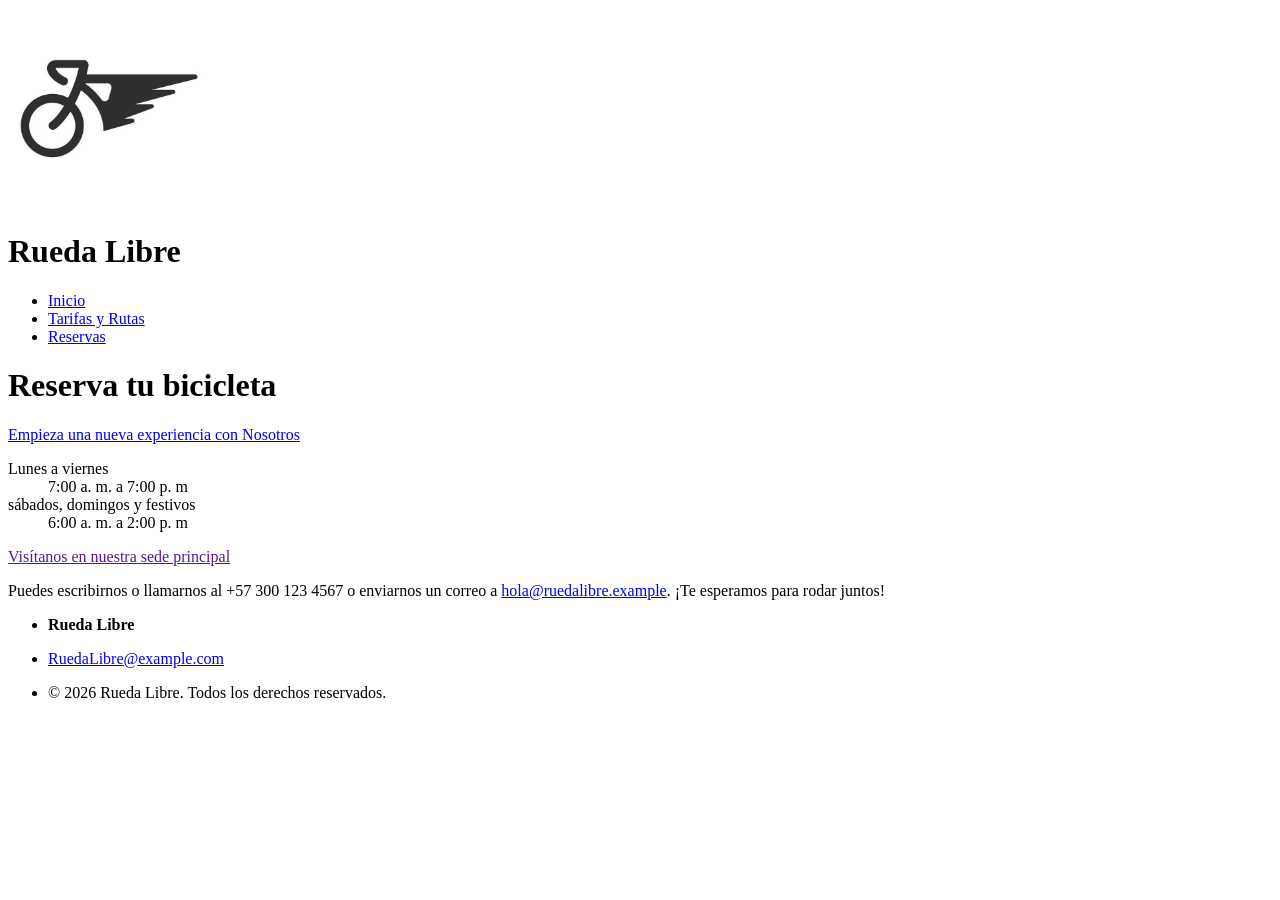
==== paginas/reservas.html @ 0ac03803 "Se reestrutura el HTML con etiquetas semanticas manteniedo el contenido inicial y dandole un mayor s" ====
<!DOCTYPE html>
<html lang="es">
<head>
    <meta charset="UTF-8">
    <meta name="viewport" content="width=device-width, initial-scale=1.0">
    <title>Rueda Libre | Reservas</title>
</head>
<body>

    <header>

        <img src="../img/Logo.jpg" alt="Logo Rueda Libre" width="200">
        <h1>Rueda Libre</h1>

        <nav>
            <ul>

                <li><a href="../index.html">Inicio</a></li>
                <li><a href="tarifas.html">Tarifas y Rutas</a></li>
                <li><a href="reservas.html">Reservas</a></li>

            </ul>
        </nav>

    </header>

    


    <main>

        <h1>Reserva tu bicicleta</h1>


        <a href="mailto:hola@ruedalibre.example">Empieza una nueva experiencia con Nosotros</a>

        <dl>

            <dt>Lunes a viernes</dt>
            <dd>7:00 a. m. a 7:00 p. m</dd>

            <dt>sábados, domingos y festivos</dt>
            <dd>6:00 a. m. a 2:00 p. m</dd>


        </dl>

    </main>




   <footer>

        <a href="" target="_blank">Visítanos en nuestra sede principal</a>

        <p>Puedes escribirnos o llamarnos al +57 300 123 4567 o enviarnos un correo a <a href="mailto:hola@ruedalibre.example">hola@ruedalibre.example</a>. ¡Te esperamos para rodar juntos!</p>

        <ul>
            <li><p><strong>Rueda Libre</strong></p></li>
            <li><a href="mailto:hola@ruedalibre.example">RuedaLibre@example.com</a></li>
            <li><p>&copy; 2026 Rueda Libre. Todos los derechos reservados.</p></li>

        </ul>

    </footer>


    
</body>
</html>
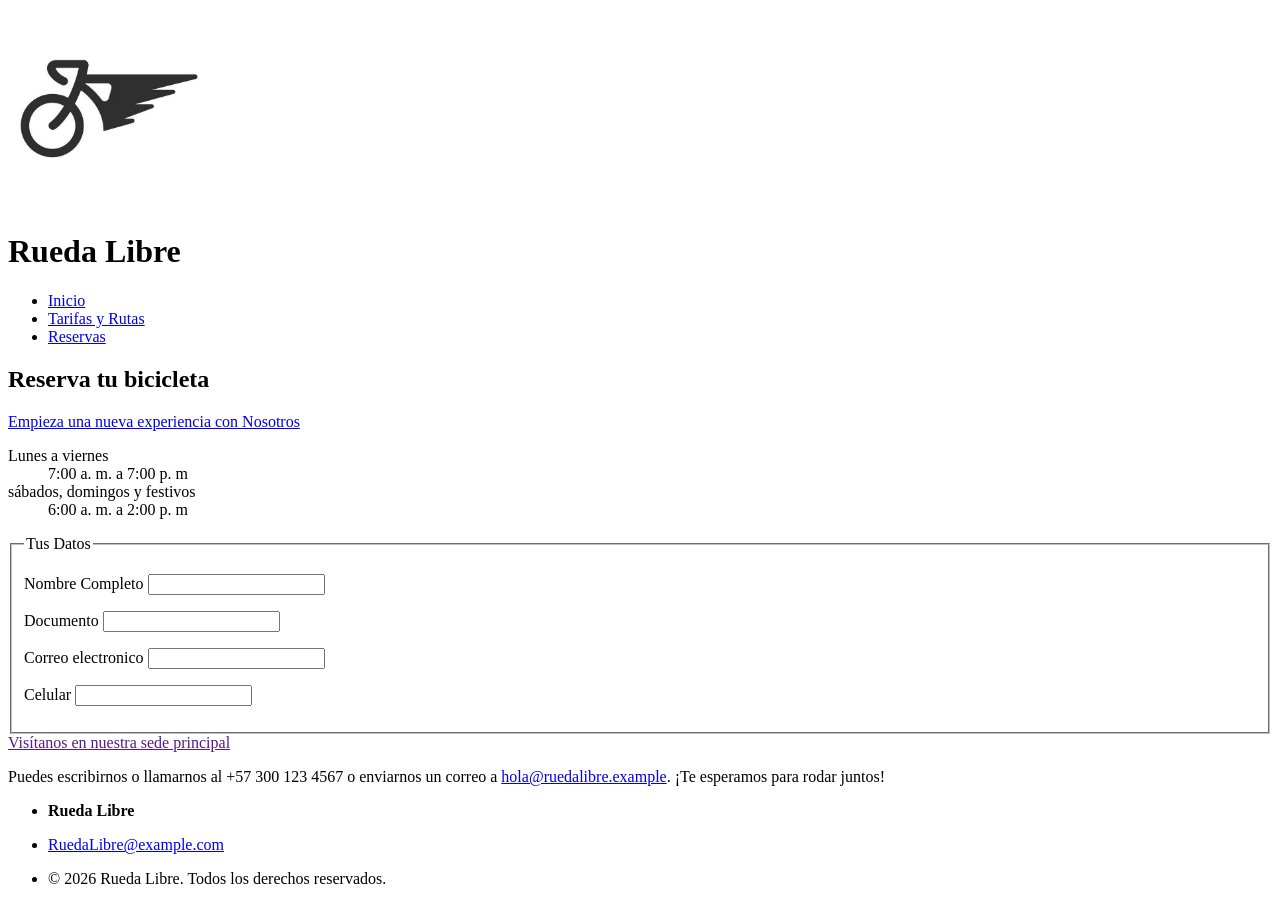
==== commit 62ceba9f: "se realiza minireto 3 dia 2 de manera parcial por falta de tiempo" ====
--- a/paginas/reservas.html
+++ b/paginas/reservas.html
@@ -24,30 +24,61 @@
 
     </header>
 
-    
-
 
     <main>
 
-        <h1>Reserva tu bicicleta</h1>
+        <section>
+            <h1>Reserva tu bicicleta</h1>
 
 
-        <a href="mailto:hola@ruedalibre.example">Empieza una nueva experiencia con Nosotros</a>
+            <a href="mailto:hola@ruedalibre.example">Empieza una nueva experiencia con Nosotros</a>
 
-        <dl>
+            <dl>
 
-            <dt>Lunes a viernes</dt>
-            <dd>7:00 a. m. a 7:00 p. m</dd>
+                <dt>Lunes a viernes</dt>
+                <dd>7:00 a. m. a 7:00 p. m</dd>
 
-            <dt>sábados, domingos y festivos</dt>
-            <dd>6:00 a. m. a 2:00 p. m</dd>
+                <dt>sábados, domingos y festivos</dt>
+                <dd>6:00 a. m. a 2:00 p. m</dd>
 
 
-        </dl>
+            </dl>
+        </section>
+
+        <section>
+
+           <form action="#" method="post">
+
+                <fieldset>
+                    <legend>Tus Datos</legend>
+
+                    <p>
+                        <label for="Nombre">Nombre Completo</label>
+                        <input type="text" id="Nombre" name="Nombre" required minlength="3" >
+                    </p>
+
+                    <p>
+                        <label for="Documento">Documento</label>
+                        <input type="text" id="Documento" name="Documento" pattern="[0-9]{6,10}" required>
+                    </p>
+
+                    <p>
+                        <label for="Correo">Correo electronico</label>
+                        <input type="email" id="Correo" name="Correo" required>
+                    </p>
+
+                    <p>
+                        <label for="Celular">Celular</label>
+                        <input type="tel" id="Celular" name="Celular" required>
+                    </p>
+                </fieldset>
+
+           </form>
+
+        </section>
+        
 
     </main>
-
-
 
 
    <footer>
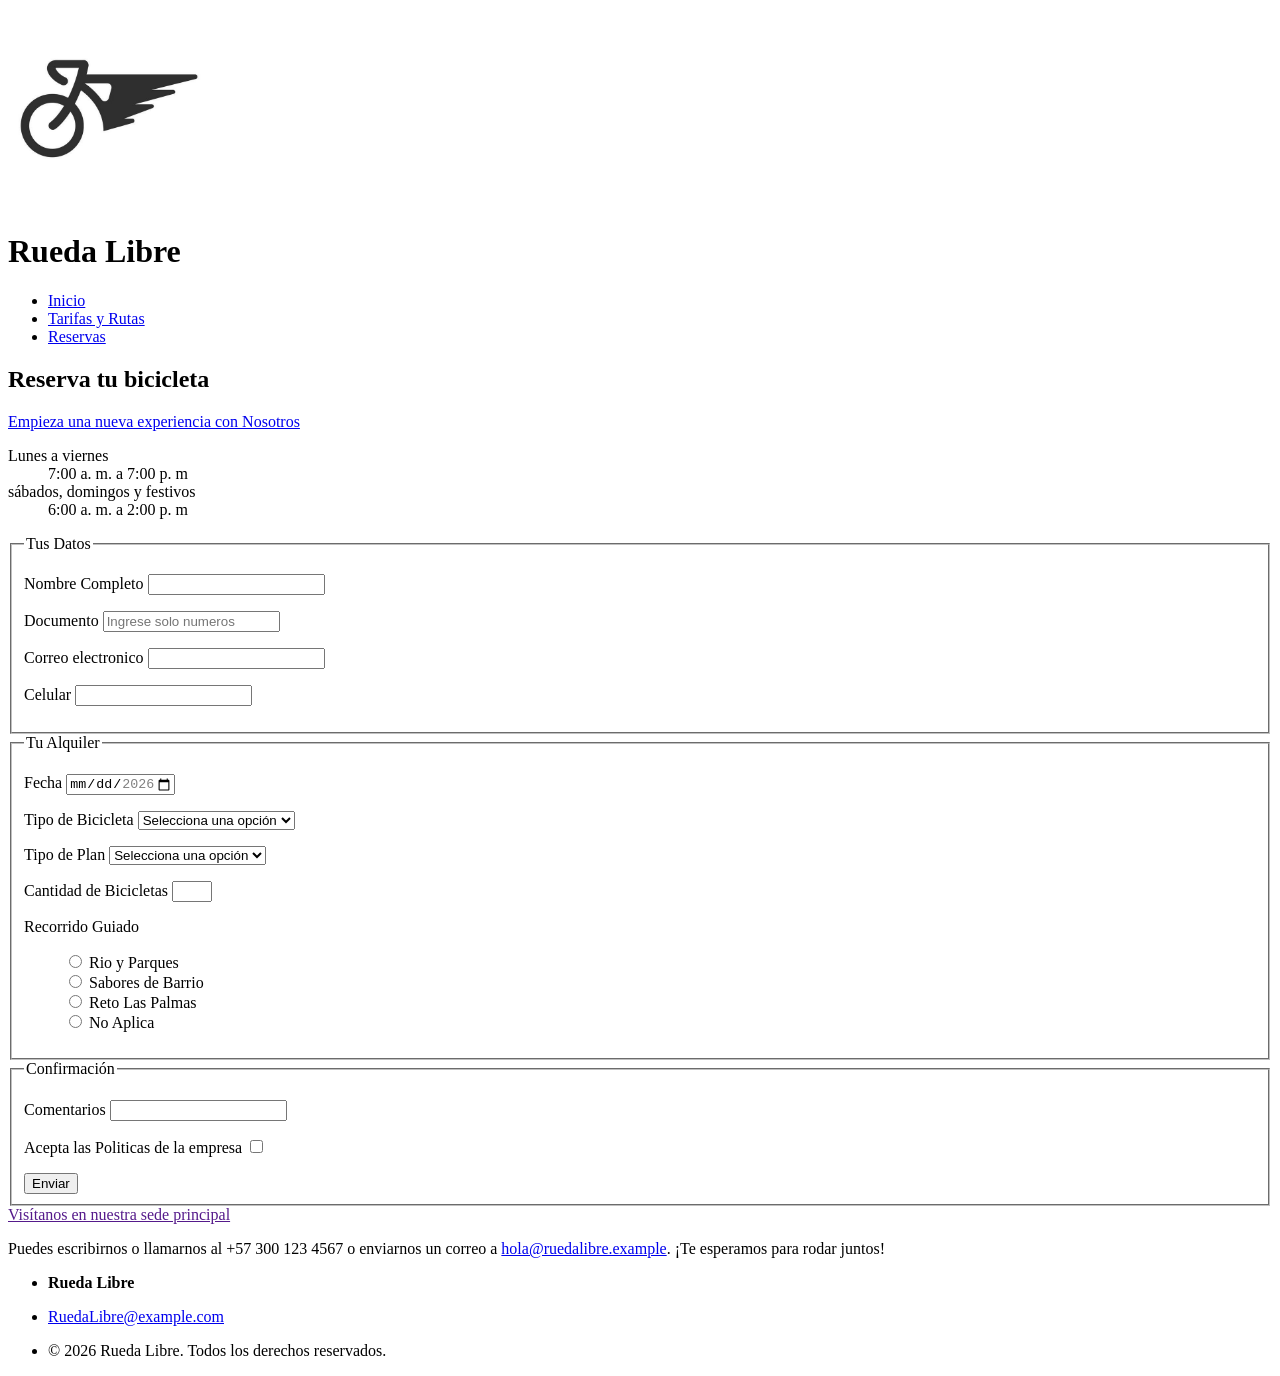
==== commit 5d9e73da: "v0.2                Se realiza Dia 2, miniretos 5,6,7,8, se completa reservas.html y se escribe toda" ====
--- a/paginas/reservas.html
+++ b/paginas/reservas.html
@@ -54,12 +54,12 @@
 
                     <p>
                         <label for="Nombre">Nombre Completo</label>
-                        <input type="text" id="Nombre" name="Nombre" required minlength="3" >
+                        <input type="text" id="Nombre" name="Nombre" required minlength="3" title="El nombre debe contener minimo 3 caracteres">
                     </p>
 
                     <p>
                         <label for="Documento">Documento</label>
-                        <input type="text" id="Documento" name="Documento" pattern="[0-9]{6,10}" required>
+                        <input type="text" id="Documento" name="Documento" inputmode="numeric" pattern="[0-9]{6,10}" placeholder="Ingrese solo numeros" title="El documento debe ser numerico y debe tener minimo 6 digitos y maximo 10 digitos" required>
                     </p>
 
                     <p>
@@ -69,10 +69,73 @@
 
                     <p>
                         <label for="Celular">Celular</label>
-                        <input type="tel" id="Celular" name="Celular" required>
+                        <input type="tel" id="Celular" name="Celular" title="El celular debe tener 10 dígitos y empezar por 3 (Ej: 3001234567)" inputmode="numeric" pattern="^3[0-9]{9}$" required>
                     </p>
                 </fieldset>
 
+                <fieldset>
+                    <legend>Tu Alquiler</legend>
+
+                    <p>
+                        <label for="FAlquiler">Fecha</label>
+                        <input type="date" id="FAlquiler" name="FAlquiler" min="2026-11-01" max="2026-12-31" title="El campo está incompleto o contiene una fecha no válida" required>
+                    </p>
+                    <p>
+                        <label for="TypeCicle">Tipo de Bicicleta</label>
+                        <select name="TypeCicle" id="TypeCicle" required title="Selecciona una opción">
+                            <option value="">Selecciona una opción</option>
+                            <option value="Urbana">Urbana</option>
+                            <option value="Montana">Montaña</option>
+                            <option value="Electrica">Electrica</option>
+                        </select>
+                    </p>
+                    <p>
+                        <label for="TypeCicle">Tipo de Plan</label>
+                        <select name="TypeCicle" id="TypeCicle" required>
+                            <option value="">Selecciona una opción</option>
+                            <option value="OneHour">1 Hora</option>
+                            <option value="HalfDay">Medio Dia</option>
+                            <option value="AllDay">Dia Completo</option>
+                        </select>
+                    </p>
+
+                    <p>
+                        <label for="CantidadB">Cantidad de Bicicletas</label>
+                        <input type="number" id="CantidadB" name="CantidadB" inputmode="numeric" min="1" max="6"  required >
+                    </p>
+
+                    <p>Recorrido Guiado</p>
+                    <ul style="list-style: none;">
+                        <li><label>
+                            <input type="radio" name="GuideRecor" value="RioParques" required> Rio y Parques
+                        </label></li>
+                        <li><label>
+                            <input type="radio" name="GuideRecor" value="SaboresBarrio"> Sabores de Barrio
+                        </label></li>
+                        <li><label>
+                            <input type="radio" name="GuideRecor" value="RetoPalmas"> Reto Las Palmas
+                        </label></li>
+                        <li><label>
+                            <input type="radio" name="GuideRecor" value="NoAplica"> No Aplica
+                        </label></li>
+                    </ul>
+                </fieldset>
+
+                <fieldset>
+                    <legend>Confirmación</legend>
+
+                    <p>
+                        <label for="Coment">Comentarios</label>
+                        <input type="text" id="Coment" name="Coment" maxlength="300">
+                    </p>
+                    <p>
+                        <label for="Politicas">Acepta las Politicas de la empresa</label>
+                        <input type="checkbox" id="Politicas" name="Politicas" value="si" title="Recuerda aceptarlas" required> 
+                    </p>
+
+                    <button type="submit">Enviar</button>
+                </fieldset>
+                
            </form>
 
         </section>
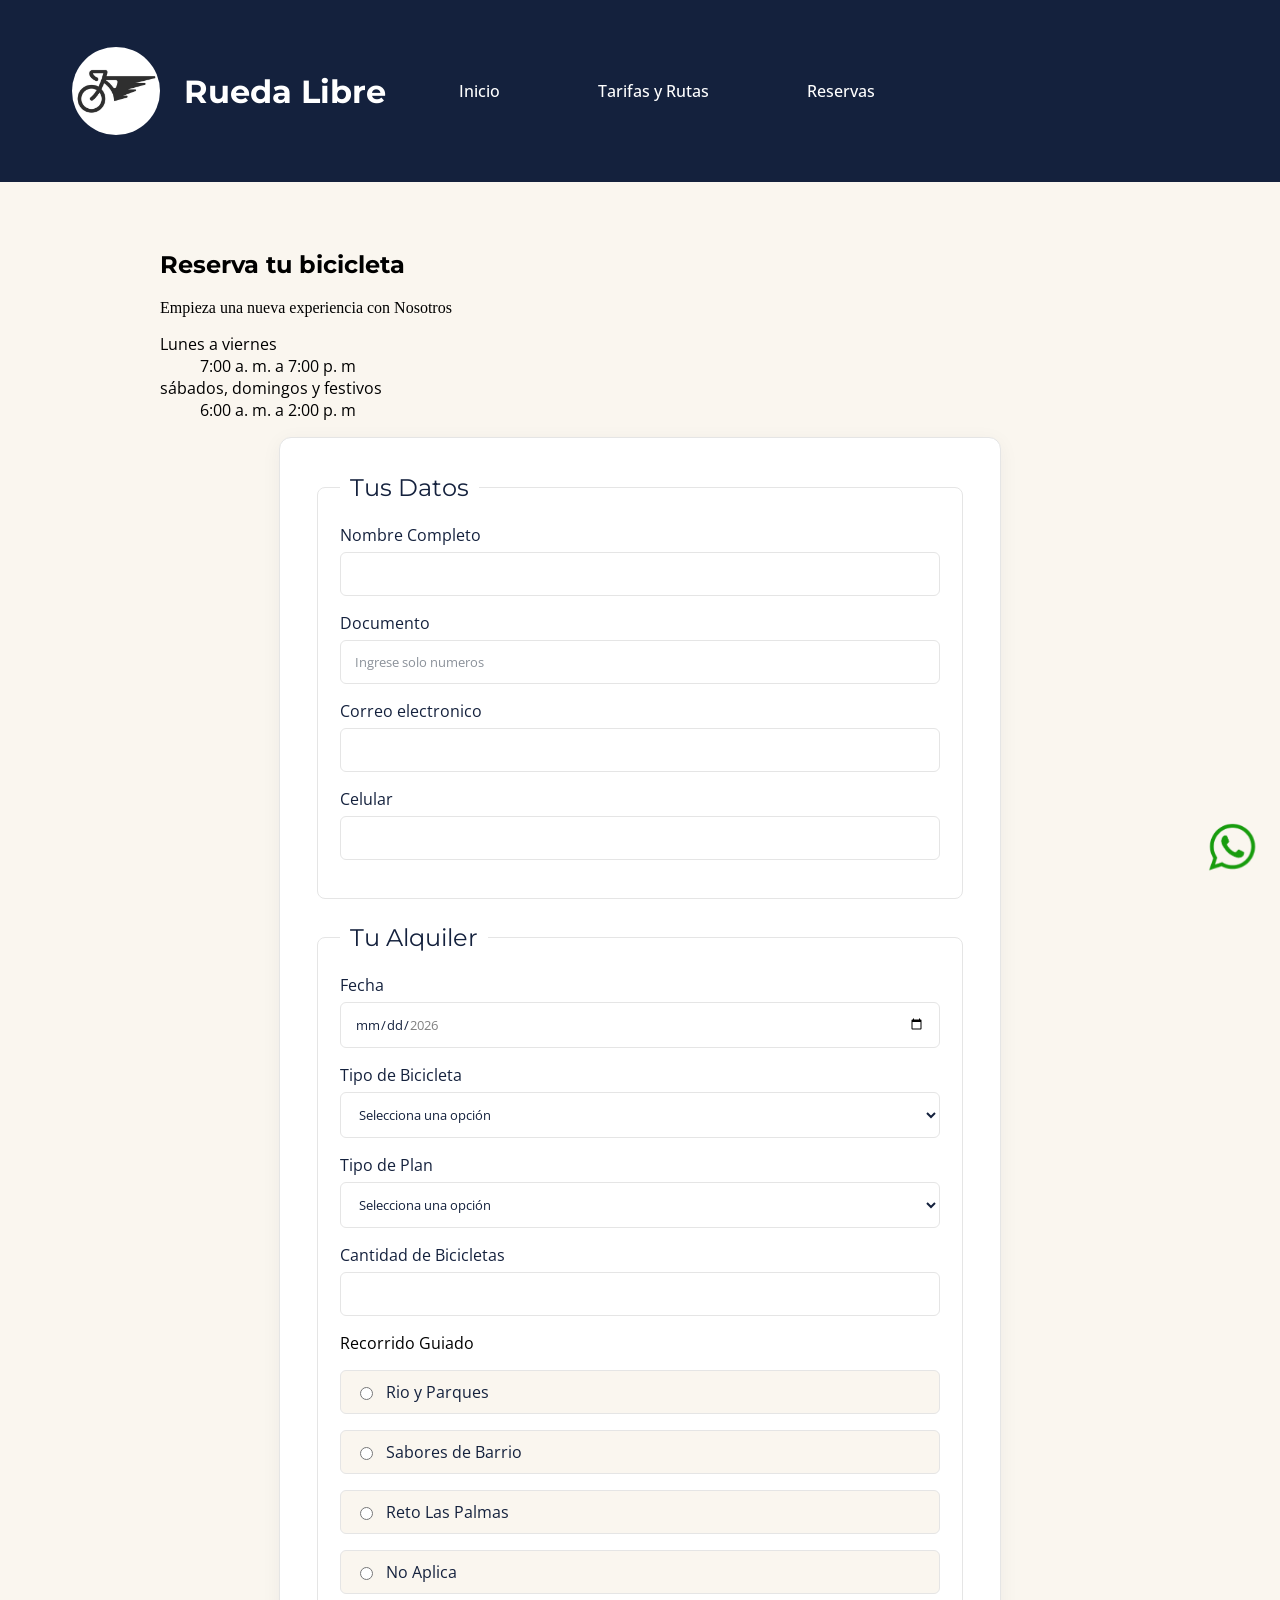
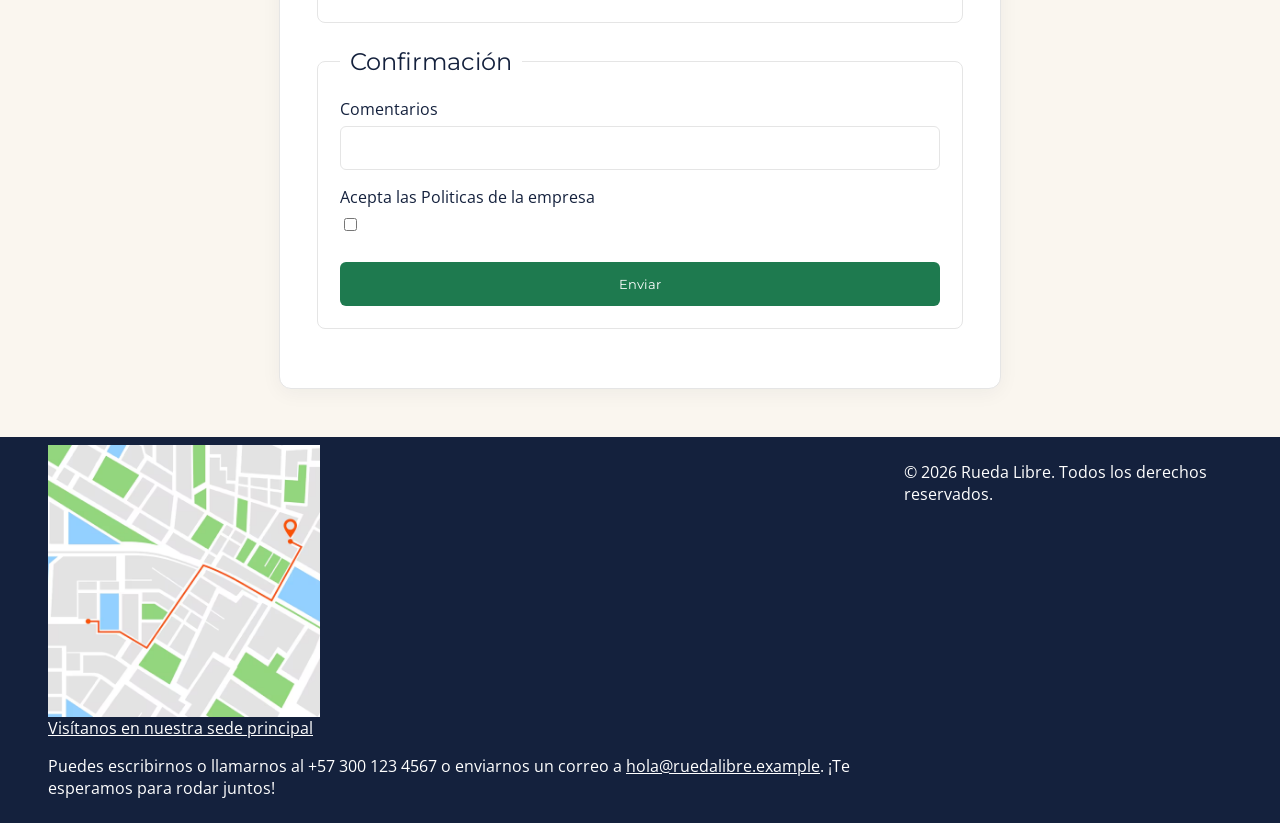
==== commit 349e332d: "Se avanza en el Dia 3 Semana 1 con los miniretos, se hace guardado caso no se finalice el proceso" ====
--- a/paginas/reservas.html
+++ b/paginas/reservas.html
@@ -3,6 +3,10 @@
 <head>
     <meta charset="UTF-8">
     <meta name="viewport" content="width=device-width, initial-scale=1.0">
+    <link rel="preconnect" href="https://fonts.googleapis.com">
+    <link rel="preconnect" href="https://fonts.gstatic.com" crossorigin>
+    <link href="https://fonts.googleapis.com/css2?family=Montserrat:wght@700&family=Open+Sans:wght@400;600&display=swap" rel="stylesheet">
+    <link rel="stylesheet" href="../css/styles.css">
     <title>Rueda Libre | Reservas</title>
 </head>
 <body>
@@ -31,7 +35,7 @@
             <h1>Reserva tu bicicleta</h1>
 
 
-            <a href="mailto:hola@ruedalibre.example">Empieza una nueva experiencia con Nosotros</a>
+            <a href="mailto:hola@ruedalibre.example" class="link-gen">Empieza una nueva experiencia con Nosotros</a>
 
             <dl>
 
@@ -105,7 +109,7 @@
                     </p>
 
                     <p>Recorrido Guiado</p>
-                    <ul style="list-style: none;">
+                    <ul class="No-list">
                         <li><label>
                             <input type="radio" name="GuideRecor" value="RioParques" required> Rio y Parques
                         </label></li>
@@ -146,16 +150,19 @@
 
    <footer>
 
-        <a href="" target="_blank">Visítanos en nuestra sede principal</a>
+        <section>
 
-        <p>Puedes escribirnos o llamarnos al +57 300 123 4567 o enviarnos un correo a <a href="mailto:hola@ruedalibre.example">hola@ruedalibre.example</a>. ¡Te esperamos para rodar juntos!</p>
+            <img class="img-footer" src="../img/Generico-Ruta.png" alt="">
 
-        <ul>
-            <li><p><strong>Rueda Libre</strong></p></li>
-            <li><a href="mailto:hola@ruedalibre.example">RuedaLibre@example.com</a></li>
-            <li><p>&copy; 2026 Rueda Libre. Todos los derechos reservados.</p></li>
+            <a href="" target="_blank">Visítanos en nuestra sede principal</a>
 
-        </ul>
+            <p>Puedes escribirnos o llamarnos al +57 300 123 4567 o enviarnos un correo a <a href="mailto:hola@ruedalibre.example">hola@ruedalibre.example</a>. ¡Te esperamos para rodar juntos!</p>
+
+        </section>
+
+        <p>&copy; 2026 Rueda Libre. Todos los derechos reservados.</p>
+
+        <a href="https://wa.me/573000000000" alt="" id="wpp"><img src="../img/wpp.png" alt=""></a>
 
     </footer>
 
--- a/css/styles.css
+++ b/css/styles.css
@@ -0,0 +1,379 @@
+:root{
+
+    --Btn-Link:#1E7A4F;
+    --Dest-SecB:#F39A2B;
+    --Title-Header:#14213D;
+    --Background:#FAF6EF;
+    --Sec-Text:#5B6470;
+    --Blancuzco:#FFFFFF;
+    --Division:#E5E5E5;
+    --Font-Title: "Montserrat",Arial,sans-serif;
+    --Font-Text: "Open Sans",Arial, sans-serif;
+    --Text-sm: 0.5rem;
+    --Text-md: 1.5rem;
+    --Text-lg: 3rem;
+    --Logo-Mont:5.5rem;
+    --img-final:17rem;
+    
+
+}
+
+/* Secciones semanticas*/
+
+
+
+body{
+
+    background-color: var(--Background);
+    margin: 0;
+
+}
+
+
+header,footer{
+
+    display: flex; 
+    background-color: var(--Title-Header);
+    font-family: var(--Font-Text);
+    color: var(--Blancuzco);
+    padding: var(--Text-sm) var(--Text-lg);
+    list-style: none;
+    
+}
+
+footer a{
+    color: var(--Blancuzco);
+}
+
+
+header{
+    display: flex;             /* Convierte los elementos hijos en una línea horizontal */
+    align-items: center;       /* Centra los elementos verticalmente */
+
+}
+
+nav ul {
+    display: flex;
+    gap: var(--Text-lg);
+    list-style: none;  
+    margin: var(--Text-lg);
+    padding: 0;
+}
+
+nav ul li a {
+    display: block; /* Hace que el enlace se comporte como un bloque y llene el li */
+    padding: var(--Text-md) 25px; /* ¡Ajusta esto! Más padding vertical y horizontal = más área iluminada */
+    color: var(--Blancuzco);
+    text-decoration: none;
+    font-weight: 500;
+    border-radius: var(--Text-sm); /* Opcional: bordes redondeados suaves */
+    transition: background-color 0.3s ease, color 0.3s ease; /* Transición suave */
+}
+
+main {
+
+    padding: var(--Text-lg);
+    max-width: 60rem;
+    margin: 0 auto;
+
+}
+
+table {
+
+    width: 100%;                  /* Ocupa todo el ancho disponible */
+    border-collapse: collapse;
+    text-align: left;
+    font-family: var(--Font-Text);
+
+}
+
+caption {
+
+    font-family: var(--Font-Title);
+    margin: var(--Text-lg);
+
+}
+
+th, td {
+    padding: 1rem var(--Text-lg); /* Espaciado interno cómodo (arriba/abajo y lados) */
+    border-bottom: 1px solid var(--Division); /* Una línea divisoria sutil entre filas */
+}
+
+th {
+    background-color: var(--Title-Header);    /* Tu fondo azul oscuro */
+    color: var(--Blancuzco);               /* Texto blanco para buen contraste */
+    font-family: var(--Font-Title); /* Tu fuente de títulos */
+    font-weight: 700px;
+}
+
+aside{
+
+    display: block;
+    margin: var(--Logo-Mont);
+
+}
+
+
+
+
+
+
+/*Especificos*/
+
+header img {
+
+    width: var(--Logo-Mont);       /* Ocupa todo el ancho de su contenedor */
+    height: var(--Logo-Mont);      /* Ocupa todo el alto de su contenedor */
+    object-fit: cover; /* Evita que la imagen se deforme */
+    border-radius: 50%;
+    margin: var(--Text-md);
+}
+
+section img { 
+
+    width: 100%;
+    height: 400px;
+    object-fit: cover; /* ¡Esta es la clave! Hace que la imagen cubra todo el contenedor recortándose proporcionalmente si es necesario */
+    display: block;
+    
+}
+
+h1,h2,h3,legend{
+
+    font-family: var(--Font-Title);
+    
+
+}
+
+p,ul,ol,dl{
+
+    font-family: var(--Font-Text);
+}
+
+article ol{
+    
+    display: flex;
+    flex-direction: column;
+    gap: var(--Text-sm);
+    padding-left: var(--Text-md);
+
+}
+article ul{
+    
+    display: flex;
+    flex-direction: column;
+    gap: var(--Text-sm);
+    padding-left: var(--Text-md);
+
+}
+
+
+
+
+
+
+
+/*Clases - ID*/
+
+
+
+.No-list {
+    
+    list-style: none;
+}
+
+.img-footer{
+
+    width: var(--img-final);
+    height: var(--img-final);
+
+}
+
+.Reservation{
+    text-decoration: none;
+    color: var(--Blancuzco);
+    background-color: var(--Btn-Link);
+    border-radius: var(--Text-sm);
+    padding: var(--Text-sm) var(--Text-md);
+    
+    font-family: var(--Font-Text);
+
+
+}
+
+.menu{
+
+    color: var(--Background);
+}
+
+.link-gen{
+
+    color: #000000;
+    text-decoration: none;
+
+}
+
+#wpp{
+
+    position: fixed;
+    right: var(--Text-md);
+    bottom: var(--Text-md);
+    z-index: 9999;
+
+}
+
+#wpp img{
+
+    width: var(--Text-lg);
+
+}
+
+
+/*Hover focus*/
+
+nav ul li a:hover{
+    color: var(--Title-Header);
+    background-color: #F39A2B;
+
+}
+
+tbody tr:hover {
+    background-color: var(--Division);    /* Un gris muy claro al pasar el cursor */
+}
+
+
+.Reservation:hover{
+    
+    color: #14213D;
+    background-color: #F39A2B;
+
+}
+
+footer section a:hover{
+
+    color: #14213D;
+    background-color: #F39A2B;
+    
+}
+
+
+.link-gen:hover{
+
+    color: var(--Sec-Text);
+
+}
+
+
+
+form {
+    max-width: 650px;
+    margin: 0 auto;
+    background: var(--Blancuzco);
+    padding: 35px;
+    border-radius: 12px;
+    border: 1px solid var(--Division);
+    box-shadow: 0 4px 20px rgba(20, 33, 61, 0.05);
+}
+
+
+fieldset {
+    border: 1px solid var(--Division);
+    border-radius: 8px;
+    padding: 22px;
+    margin-bottom: 24px;
+    background-color: var(--Blancuzco);
+}
+
+legend {
+    font-family: var(--Font-Title);
+    font-size: var(--Text-md);
+    color: var(--Title-Header);
+    padding: 0 10px;
+}
+
+fieldset p {
+    margin-bottom: 16px;
+    margin-top: 0;
+}
+
+label {
+    display: block;
+    margin-bottom: 6px;
+    font-family: var(--Font-Text);
+    color: var(--Title-Header);
+}
+
+input[type="text"],
+input[type="email"],
+input[type="tel"],
+input[type="date"],
+input[type="number"],
+select {
+    width: 100%;
+    padding: 12px 14px;
+    border: 1px solid var(--Division);
+    border-radius: 6px;
+    font-family: var(--Font-Text);
+    color: var(--Title-Header);
+    box-sizing: border-box; 
+    background-color: var(--Blancuzco);
+}
+
+
+input::placeholder {
+    color: var(--Sec-Text);
+    opacity: 0.7;
+}
+
+
+input:focus, select:focus {
+    outline: none;
+    border-color: var(--Btn-Link);
+    box-shadow: 0 0 0 3px rgba(30, 122, 79, 0.15);
+}
+
+
+ul.No-list {
+    padding: 0;
+    margin: 0;
+    display: flex;
+    flex-direction: column;
+    gap: 10px; /* Espaciado uniforme entre opciones */
+}
+
+ul.No-list li label {
+    display: flex;
+    align-items: center;
+    gap: 10px;
+    font-weight: normal;
+    color: var(--Title-Header);
+    cursor: pointer;
+    background-color: var(--Background);
+    padding: 10px 14px;
+    border-radius: 6px;
+    border: 1px solid var(--Division);
+
+}
+
+ul.No-list li label:hover {
+    border-color: var(--Btn-Link);
+}
+
+button[type="submit"] {
+    background-color: var(--Btn-Link);
+    color: var(--Blancuzco);
+    border: none;
+    padding: 14px 20px;
+    font-family: var(--Font-Title);
+    border-radius: 6px;
+    cursor: pointer;
+    width: 100%;
+    margin-top: 10px;
+}
+
+button[type="submit"]:hover {
+    background-color: var(--Dest-SecB);
+    color: var(--Title-Header);
+}
+
+
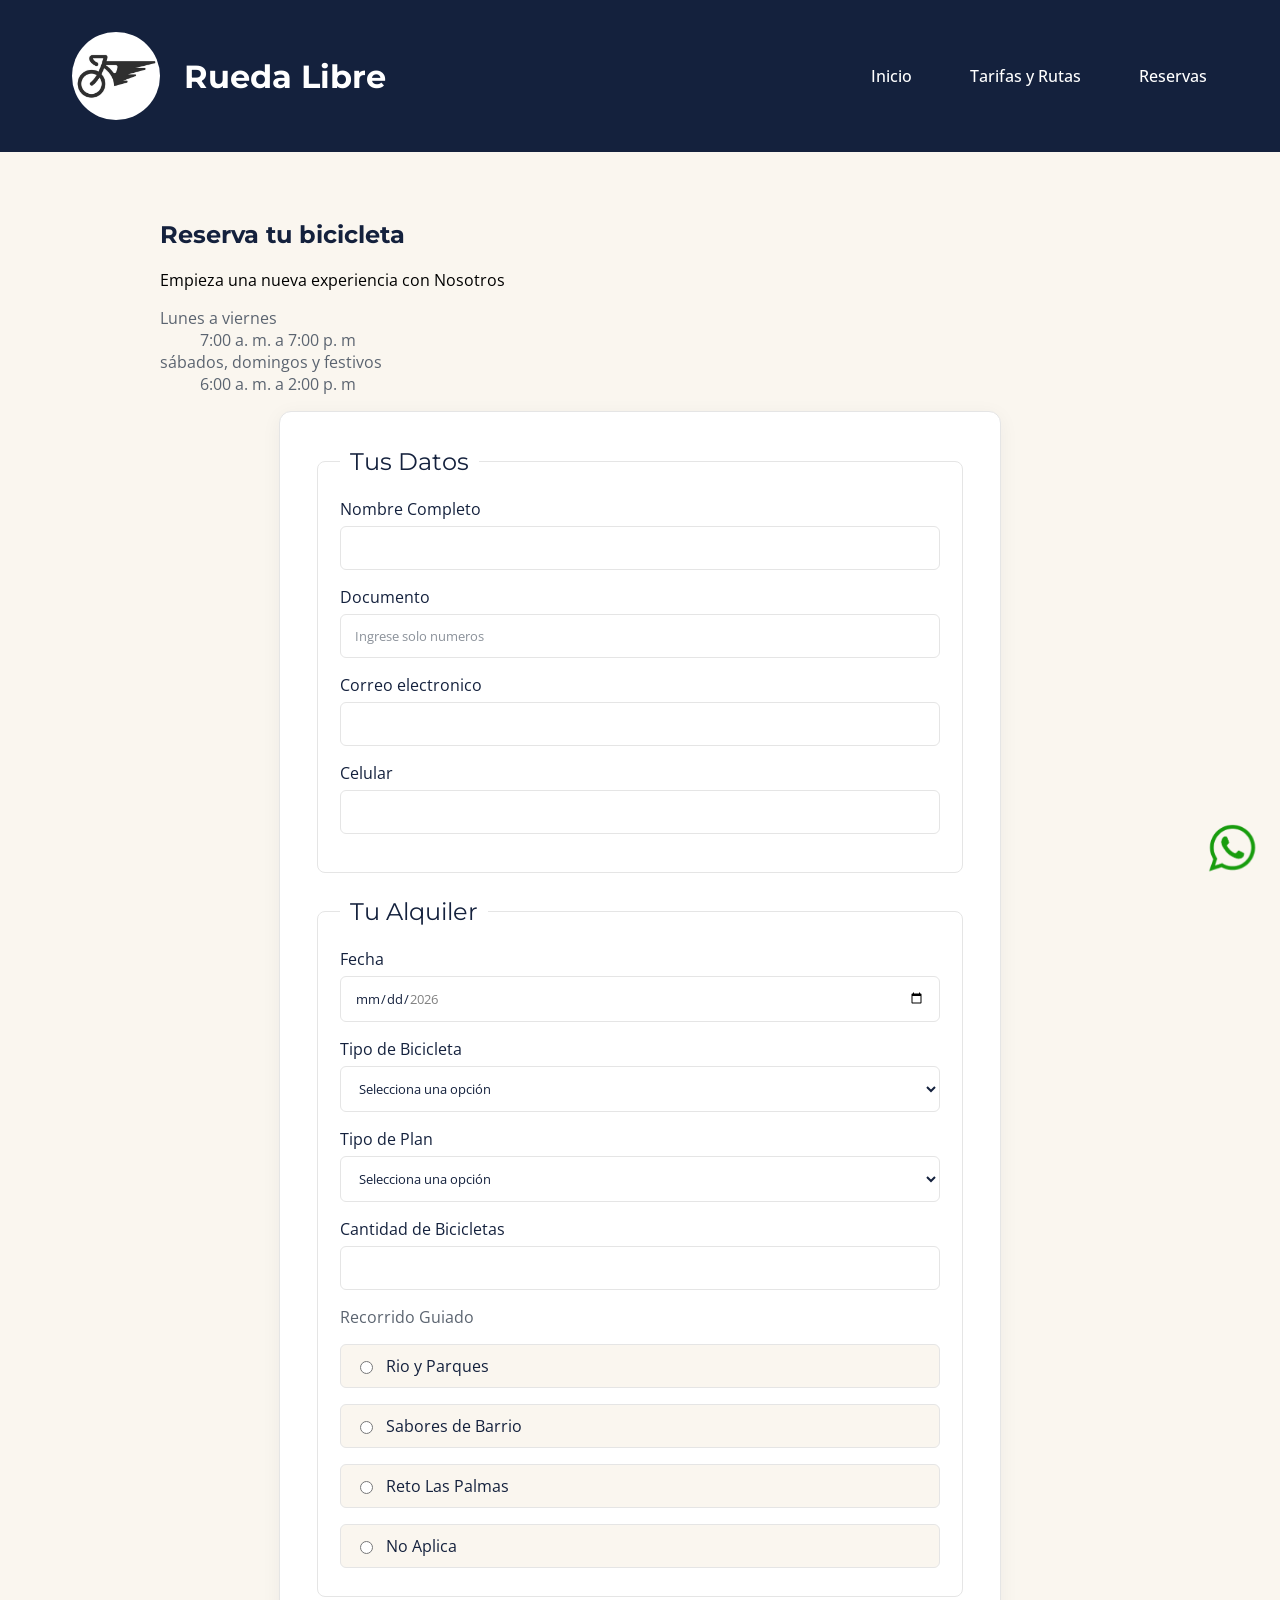
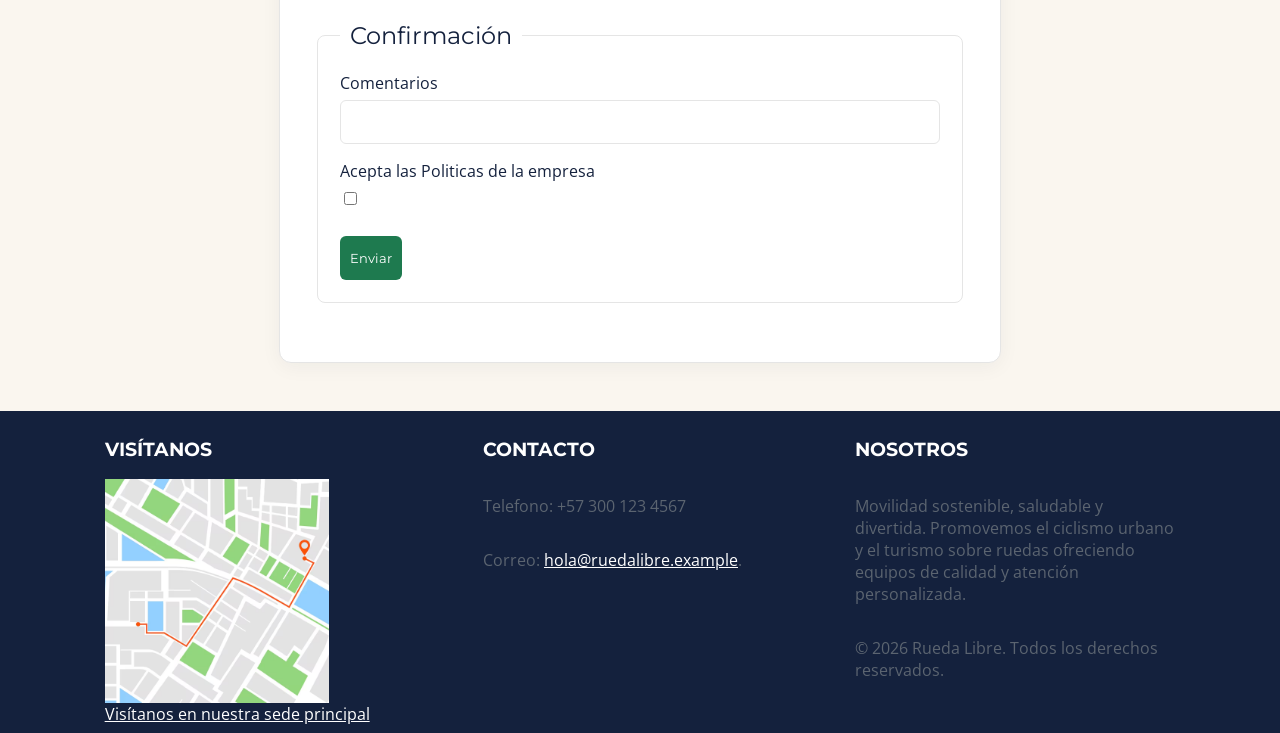
==== commit 5ef8f03b: "Se avanza el dia 1 semana 2" ====
--- a/paginas/reservas.html
+++ b/paginas/reservas.html
@@ -13,9 +13,11 @@
 
     <header>
 
-        <img src="../img/Logo.jpg" alt="Logo Rueda Libre" width="200">
-        <h1>Rueda Libre</h1>
+        <div>
+            <img src="../img/Logo.jpg" alt="Logo Rueda Libre" width="200">
+            <h1>Rueda Libre</h1>
 
+        </div>
         <nav>
             <ul>
 
@@ -35,7 +37,7 @@
             <h1>Reserva tu bicicleta</h1>
 
 
-            <a href="mailto:hola@ruedalibre.example" class="link-gen">Empieza una nueva experiencia con Nosotros</a>
+            <p><a href="mailto:hola@ruedalibre.example" class="link-gen">Empieza una nueva experiencia con Nosotros</a></p>
 
             <dl>
 
@@ -151,20 +153,28 @@
    <footer>
 
         <section>
-
+            <h3>VISÍTANOS</h3>
             <img class="img-footer" src="../img/Generico-Ruta.png" alt="">
-
             <a href="" target="_blank">Visítanos en nuestra sede principal</a>
-
-            <p>Puedes escribirnos o llamarnos al +57 300 123 4567 o enviarnos un correo a <a href="mailto:hola@ruedalibre.example">hola@ruedalibre.example</a>. ¡Te esperamos para rodar juntos!</p>
-
         </section>
 
-        <p>&copy; 2026 Rueda Libre. Todos los derechos reservados.</p>
+        <section>
+            <h3>CONTACTO</h3>
+            <p>Telefono: +57 300 123 4567</p> 
+            <p>Correo: <a href="mailto:hola@ruedalibre.example">hola@ruedalibre.example</a>.</p>     
+        </section>
 
-        <a href="https://wa.me/573000000000" alt="" id="wpp"><img src="../img/wpp.png" alt=""></a>
+        <section>
+            <h3>NOSOTROS</h3>
+            <p>Movilidad sostenible, saludable y divertida. Promovemos 
+                el ciclismo urbano y el turismo sobre ruedas ofreciendo equipos de calidad y atención personalizada.</p>
+            <p>&copy; 2026 Rueda Libre. Todos los derechos reservados.</p>
+        </section>
+
+        
 
     </footer>
+    <a href="https://wa.me/573000000000" alt="" id="wpp"><img src="../img/wpp.png" alt=""></a>
 
 
     
--- a/css/styles.css
+++ b/css/styles.css
@@ -13,12 +13,10 @@
     --Text-md: 1.5rem;
     --Text-lg: 3rem;
     --Logo-Mont:5.5rem;
-    --img-final:17rem;
-    
-
-}
-
-/* Secciones semanticas*/
+    --img-final:14rem;
+    
+
+}
 
 
 
@@ -29,10 +27,9 @@
 
 }
 
-
-header,footer{
-
+footer{
     display: flex; 
+    justify-content: space-around;
     background-color: var(--Title-Header);
     font-family: var(--Font-Text);
     color: var(--Blancuzco);
@@ -41,33 +38,44 @@
     
 }
 
+footer section{
+    display: flex; 
+    flex-direction: column;
+    align-items:flex-start;
+    flex-wrap: wrap;
+}
+
+footer section p{
+    font-family: var(--Font-Text);
+    max-width: 20rem;
+}
+
+footer h3{
+    font-family: var(--Font-Title);
+    color: var(--Blancuzco);
+}
+
+
 footer a{
     color: var(--Blancuzco);
 }
 
-
 header{
-    display: flex;             /* Convierte los elementos hijos en una línea horizontal */
-    align-items: center;       /* Centra los elementos verticalmente */
-
-}
-
-nav ul {
-    display: flex;
-    gap: var(--Text-lg);
-    list-style: none;  
-    margin: var(--Text-lg);
-    padding: 0;
-}
-
-nav ul li a {
-    display: block; /* Hace que el enlace se comporte como un bloque y llene el li */
-    padding: var(--Text-md) 25px; /* ¡Ajusta esto! Más padding vertical y horizontal = más área iluminada */
-    color: var(--Blancuzco);
-    text-decoration: none;
-    font-weight: 500;
-    border-radius: var(--Text-sm); /* Opcional: bordes redondeados suaves */
-    transition: background-color 0.3s ease, color 0.3s ease; /* Transición suave */
+    background-color: var(--Title-Header);
+    font-family: var(--Font-Text);
+    color: var(--Blancuzco);
+    padding: var(--Text-sm) var(--Text-lg);
+    display: flex;    
+    align-items: center; 
+    justify-content: space-between;
+
+}
+
+header div{
+    display: flex;    
+    align-items: center; 
+    
+
 }
 
 main {
@@ -78,6 +86,8 @@
 
 }
 
+
+
 table {
 
     width: 100%;                  /* Ocupa todo el ancho disponible */
@@ -91,15 +101,19 @@
 
     font-family: var(--Font-Title);
     margin: var(--Text-lg);
-
-}
-
-th, td {
+    color: var(--Title-Header);
+
+}
+
+td {
+    padding: 1rem var(--Text-lg); 
+    border-bottom: 1px solid var(--Division);
+    color: var(--Sec-Text);
+}
+
+th {
     padding: 1rem var(--Text-lg); /* Espaciado interno cómodo (arriba/abajo y lados) */
-    border-bottom: 1px solid var(--Division); /* Una línea divisoria sutil entre filas */
-}
-
-th {
+    border-bottom: 1px solid var(--Division);
     background-color: var(--Title-Header);    /* Tu fondo azul oscuro */
     color: var(--Blancuzco);               /* Texto blanco para buen contraste */
     font-family: var(--Font-Title); /* Tu fuente de títulos */
@@ -113,157 +127,7 @@
 
 }
 
-
-
-
-
-
-/*Especificos*/
-
-header img {
-
-    width: var(--Logo-Mont);       /* Ocupa todo el ancho de su contenedor */
-    height: var(--Logo-Mont);      /* Ocupa todo el alto de su contenedor */
-    object-fit: cover; /* Evita que la imagen se deforme */
-    border-radius: 50%;
-    margin: var(--Text-md);
-}
-
-section img { 
-
-    width: 100%;
-    height: 400px;
-    object-fit: cover; /* ¡Esta es la clave! Hace que la imagen cubra todo el contenedor recortándose proporcionalmente si es necesario */
-    display: block;
-    
-}
-
-h1,h2,h3,legend{
-
-    font-family: var(--Font-Title);
-    
-
-}
-
-p,ul,ol,dl{
-
-    font-family: var(--Font-Text);
-}
-
-article ol{
-    
-    display: flex;
-    flex-direction: column;
-    gap: var(--Text-sm);
-    padding-left: var(--Text-md);
-
-}
-article ul{
-    
-    display: flex;
-    flex-direction: column;
-    gap: var(--Text-sm);
-    padding-left: var(--Text-md);
-
-}
-
-
-
-
-
-
-
-/*Clases - ID*/
-
-
-
-.No-list {
-    
-    list-style: none;
-}
-
-.img-footer{
-
-    width: var(--img-final);
-    height: var(--img-final);
-
-}
-
-.Reservation{
-    text-decoration: none;
-    color: var(--Blancuzco);
-    background-color: var(--Btn-Link);
-    border-radius: var(--Text-sm);
-    padding: var(--Text-sm) var(--Text-md);
-    
-    font-family: var(--Font-Text);
-
-
-}
-
-.menu{
-
-    color: var(--Background);
-}
-
-.link-gen{
-
-    color: #000000;
-    text-decoration: none;
-
-}
-
-#wpp{
-
-    position: fixed;
-    right: var(--Text-md);
-    bottom: var(--Text-md);
-    z-index: 9999;
-
-}
-
-#wpp img{
-
-    width: var(--Text-lg);
-
-}
-
-
-/*Hover focus*/
-
-nav ul li a:hover{
-    color: var(--Title-Header);
-    background-color: #F39A2B;
-
-}
-
-tbody tr:hover {
-    background-color: var(--Division);    /* Un gris muy claro al pasar el cursor */
-}
-
-
-.Reservation:hover{
-    
-    color: #14213D;
-    background-color: #F39A2B;
-
-}
-
-footer section a:hover{
-
-    color: #14213D;
-    background-color: #F39A2B;
-    
-}
-
-
-.link-gen:hover{
-
-    color: var(--Sec-Text);
-
-}
-
-
+/* Formulario */
 
 form {
     max-width: 650px;
@@ -274,7 +138,6 @@
     border: 1px solid var(--Division);
     box-shadow: 0 4px 20px rgba(20, 33, 61, 0.05);
 }
-
 
 fieldset {
     border: 1px solid var(--Division);
@@ -319,19 +182,16 @@
     background-color: var(--Blancuzco);
 }
 
-
 input::placeholder {
     color: var(--Sec-Text);
     opacity: 0.7;
 }
-
 
 input:focus, select:focus {
     outline: none;
     border-color: var(--Btn-Link);
     box-shadow: 0 0 0 3px rgba(30, 122, 79, 0.15);
 }
-
 
 ul.No-list {
     padding: 0;
@@ -363,17 +223,190 @@
     background-color: var(--Btn-Link);
     color: var(--Blancuzco);
     border: none;
-    padding: 14px 20px;
+    padding: 14px 10px;
     font-family: var(--Font-Title);
     border-radius: 6px;
     cursor: pointer;
+    margin-top: 10px;
+}
+
+button[type="submit"]:hover {
+    background-color: #209e63;
+    
+}
+
+/*Especificos*/
+
+nav ul {
+    display: flex;
+    gap: var(--Text-sm);
+    list-style: none;
+    flex-wrap: wrap;
+    padding: 0;
+}
+
+nav ul li a {
+    display: block; /* Hace que el enlace se comporte como un bloque y llene el li */
+    padding: var(--Text-md) 25px; /* ¡Ajusta esto! Más padding vertical y horizontal = más área iluminada */
+    color: var(--Blancuzco);
+    text-decoration: none;
+    font-weight: 500;
+    border-radius: var(--Text-sm); /* Opcional: bordes redondeados suaves */
+    transition: background-color 0.3s; /* Transición suave */
+}
+
+header img {
+
+    width: var(--Logo-Mont);       /* Ocupa todo el ancho de su contenedor */
+    height: var(--Logo-Mont);      /* Ocupa todo el alto de su contenedor */
+    object-fit: cover; /* Evita que la imagen se deforme */
+    border-radius: 50%;
+    margin: var(--Text-md);
+}
+
+section img { 
+
     width: 100%;
-    margin-top: 10px;
-}
-
-button[type="submit"]:hover {
-    background-color: var(--Dest-SecB);
-    color: var(--Title-Header);
-}
-
-
+    height: 400px;
+    object-fit: cover; /* ¡Esta es la clave! Hace que la imagen cubra todo el contenedor recortándose proporcionalmente si es necesario */
+    display: block;
+    
+}
+
+header h1{
+
+    color: var(--Blancuzco);
+}
+
+h1,h2,h3,legend{
+
+    color: var(--Title-Header);
+    font-family: var(--Font-Title);
+    
+
+}
+
+p,ul,ol,dl{
+
+    color: var(--Sec-Text);
+    font-family: var(--Font-Text);
+}
+
+article ol{
+    
+    display: flex;
+    flex-direction: column;
+    gap: var(--Text-sm);
+    padding-left: var(--Text-md);
+
+}
+article ul{
+    
+    display: flex;
+    flex-direction: column;
+    gap: var(--Text-sm);
+    padding-left: var(--Text-md);
+
+}
+
+
+/*Clases - ID*/
+
+.No-list {
+    
+    list-style: none;
+}
+
+.img-footer{
+
+    width: var(--img-final);
+    height: var(--img-final);
+
+}
+
+.Reservation{
+    text-decoration: none;
+    color: var(--Blancuzco);
+    background-color: var(--Btn-Link);
+    border-radius: var(--Text-sm);
+    padding: var(--Text-sm) var(--Text-md);
+    font-family: var(--Font-Text);
+    cursor: pointer; /* Cambia el cursor a una mano */
+    box-shadow: 0 4px 6px rgba(0, 0, 0, 0.1); /* Sombra suave */
+    transition: all 0.3s ease; /* Suaviza todas las transiciones */
+
+
+}
+
+.menu{
+
+    color: var(--Background);
+}
+
+.link-gen{
+
+    color: #000000;
+    text-decoration: none;
+
+}
+
+#wpp{
+
+    position: fixed;
+    right: var(--Text-md);
+    bottom: var(--Text-md);
+    z-index: 9999;
+
+}
+
+#wpp img{
+
+    width: var(--Text-lg);
+
+}
+
+#Alquiler, #Recorrido, #Taller{
+   padding: var(--Text-sm) var(--Text-sm);
+   border: 0.5px solid var(--Division);
+   border-radius: var(--Text-sm);
+   flex-direction: column;
+   box-shadow: var(--Sec-Text) 0.5px 0.5px 1px;
+
+}
+
+
+/*Hover focus*/
+
+nav ul li a:hover{
+    background-color: var(--Sec-Text);
+
+}
+
+tbody tr:hover {
+    background-color: var(--Division);    /* Un gris muy claro al pasar el cursor */
+}
+
+.Reservation:hover{
+    
+    background-color: #209e63; /* Un verde un poco más oscuro */
+    transform: translateY(-2px); /* Mueve el botón 2 píxeles hacia arriba */
+    box-shadow: 0 6px 12px rgba(0, 0, 0, 0.15); /* Acentúa la sombra */
+
+}
+
+
+footer section a:hover{
+
+    background-color: var(--Sec-Text);
+    
+}
+
+.link-gen:hover{
+
+    color: var(--Sec-Text);
+
+}
+
+
+
+
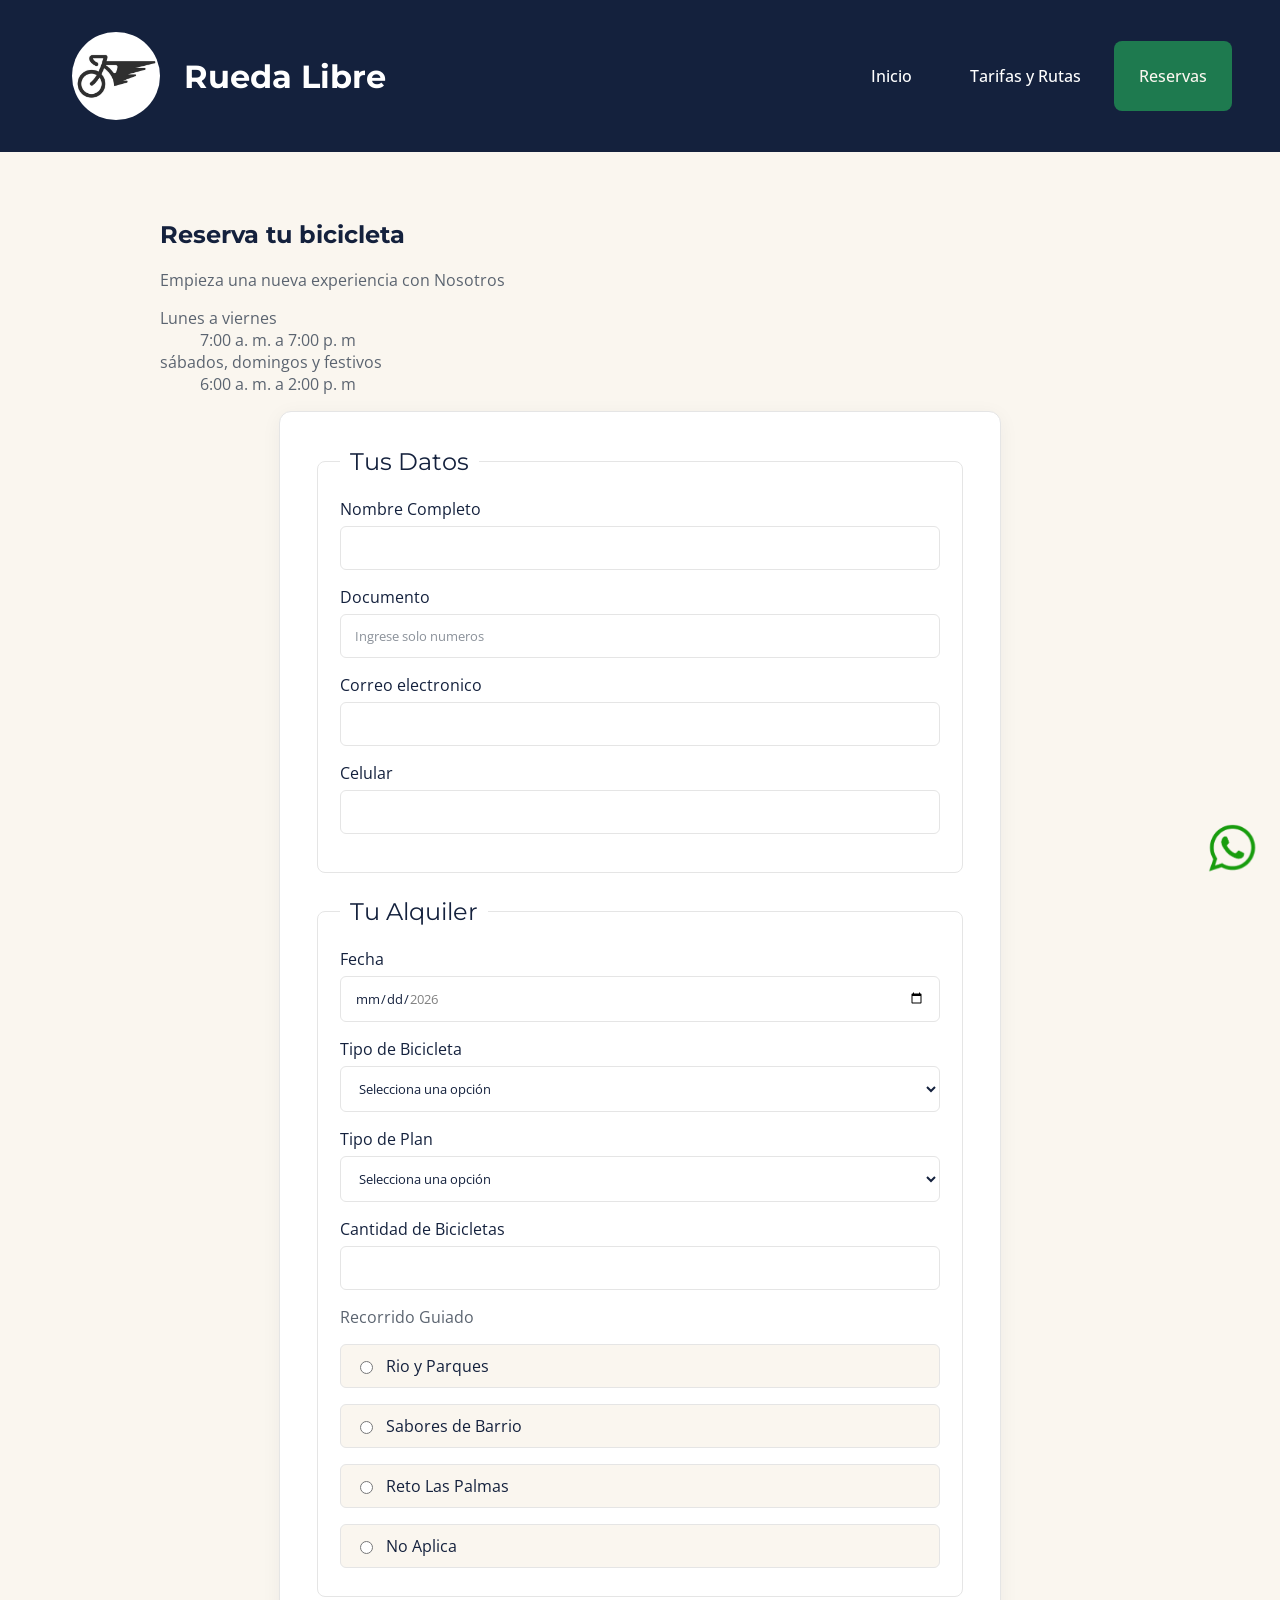
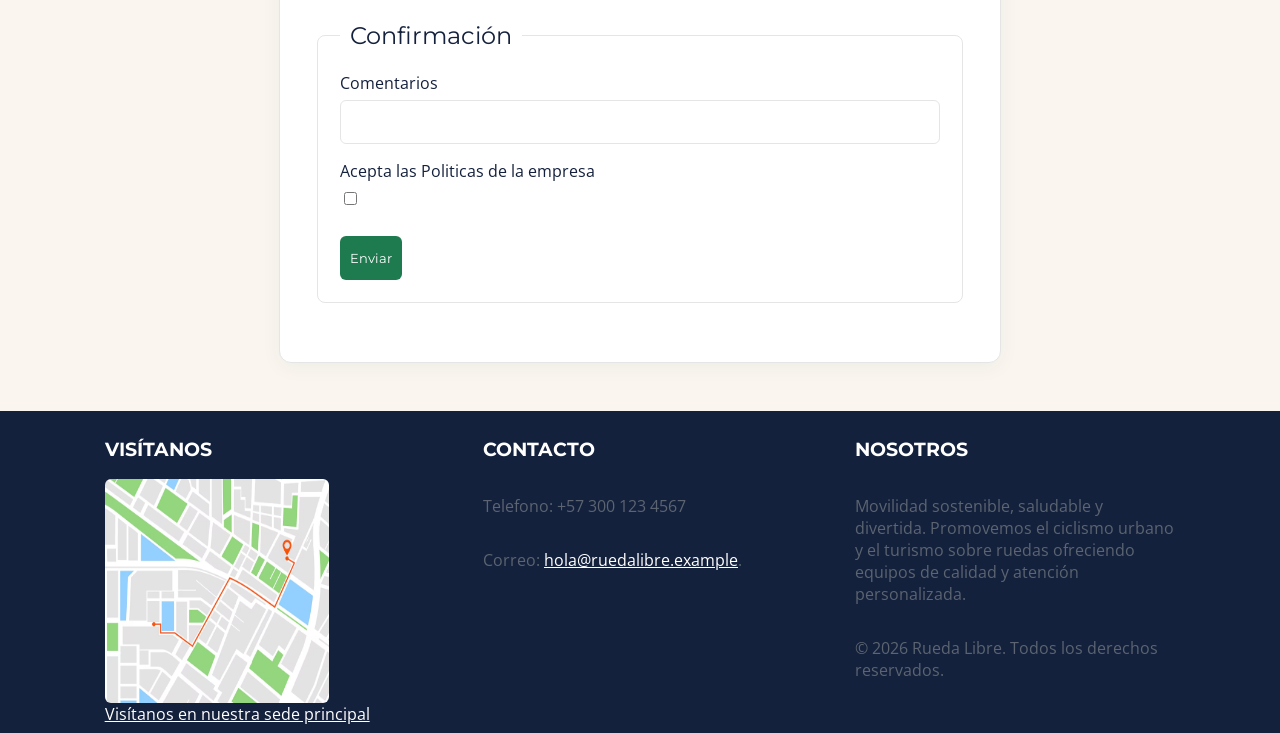
==== commit 6a66538e: "SE avanza en dia 1 y 2 de la semana 2" ====
--- a/paginas/reservas.html
+++ b/paginas/reservas.html
@@ -23,12 +23,13 @@
 
                 <li><a href="../index.html">Inicio</a></li>
                 <li><a href="tarifas.html">Tarifas y Rutas</a></li>
-                <li><a href="reservas.html">Reservas</a></li>
+                <li><a href="reservas.html" class="activo">Reservas</a></li>
 
             </ul>
         </nav>
 
     </header>
+    
 
 
     <main>
--- a/css/styles.css
+++ b/css/styles.css
@@ -120,12 +120,11 @@
     font-weight: 700px;
 }
 
-aside{
-
-    display: block;
+.Tarifas-Side {
+    display: flex;
+    flex-direction: column;
     margin: var(--Logo-Mont);
-
-}
+    }
 
 /* Formulario */
 
@@ -264,8 +263,15 @@
     margin: var(--Text-md);
 }
 
-section img { 
-
+.QuienSomos {
+
+    display: grid;
+    grid-template-columns: repeat(2, 1fr);
+    gap: var(--Text-md);
+}
+
+.img-inc { 
+    border-radius: 6px;
     width: 100%;
     height: 400px;
     object-fit: cover; /* ¡Esta es la clave! Hace que la imagen cubra todo el contenedor recortándose proporcionalmente si es necesario */
@@ -318,7 +324,7 @@
 }
 
 .img-footer{
-
+    border-radius: 6px;
     width: var(--img-final);
     height: var(--img-final);
 
@@ -329,13 +335,12 @@
     color: var(--Blancuzco);
     background-color: var(--Btn-Link);
     border-radius: var(--Text-sm);
-    padding: var(--Text-sm) var(--Text-md);
+    padding: var(--Text-sm) var(--Text-sm);
     font-family: var(--Font-Text);
     cursor: pointer; /* Cambia el cursor a una mano */
     box-shadow: 0 4px 6px rgba(0, 0, 0, 0.1); /* Sombra suave */
     transition: all 0.3s ease; /* Suaviza todas las transiciones */
-
-
+    max-width: 7rem;
 }
 
 .menu{
@@ -345,9 +350,78 @@
 
 .link-gen{
 
-    color: #000000;
+    color: var(--Sec-Text);
     text-decoration: none;
 
+}
+
+.activo {
+    background-color: var(--Btn-Link);
+    color: var(--Background);
+
+}
+
+.activo:hover {
+    background-color: #209e63;
+    transform: translateY(-2px);
+    box-shadow: 0 6px 12px rgba(0, 0, 0, 0.15);
+}
+
+.GRutas { 
+    margin: 0;
+}
+/*
+    display: grid;
+    grid-template-columns: repeat(2, 1fr);
+    gap: var(--Text-md);
+    */
+.GRutas section{
+    display: grid;
+    grid-template-columns: auto 1fr;
+    align-items: center;
+    justify-content: space-between;
+    margin-bottom: var(--Text-md);
+}
+
+.GRutas section article {
+    max-width: 400px;
+    display: flex;
+    flex-direction: column;
+    gap: 8px; /* Espacio entre el h3 y el p */
+}
+
+.GRutas section article p {
+    margin: 0;
+    /* Evita que palabras muy largas rompan el diseño si las hubiera */
+    word-break: break-word; 
+}
+.GRutas img {
+
+    width: 10rem;
+    /*
+    border-radius: 6px;
+    height: 17rem;
+    */
+}
+
+.flota {
+    display: grid;
+    grid-template-columns: repeat(3, 1fr);
+    gap: var(--Text-md);
+}
+
+.flota article {
+    background-color: var(--Blancuzco);
+    border: 0.5px solid var(--Division);
+    border-radius: 7px ;
+    padding: var(--Text-md);
+    display: flex;
+    flex-direction: column;
+}
+
+.flota img {
+    border-radius: 6px;
+    width: 150px;
 }
 
 #wpp{
@@ -366,19 +440,28 @@
 }
 
 #Alquiler, #Recorrido, #Taller{
+
    padding: var(--Text-sm) var(--Text-sm);
    border: 0.5px solid var(--Division);
    border-radius: var(--Text-sm);
    flex-direction: column;
-   box-shadow: var(--Sec-Text) 0.5px 0.5px 1px;
-
-}
-
+   
+
+}
+
+#Alquiler img, #Recorrido img, #Taller img{
+    border-radius: 6px;
+    display: block;
+    object-fit: cover;
+    width: 100%;
+    height: 15rem;
+}
 
 /*Hover focus*/
 
 nav ul li a:hover{
     background-color: var(--Sec-Text);
+    transform: translateY(-2px);
 
 }
 
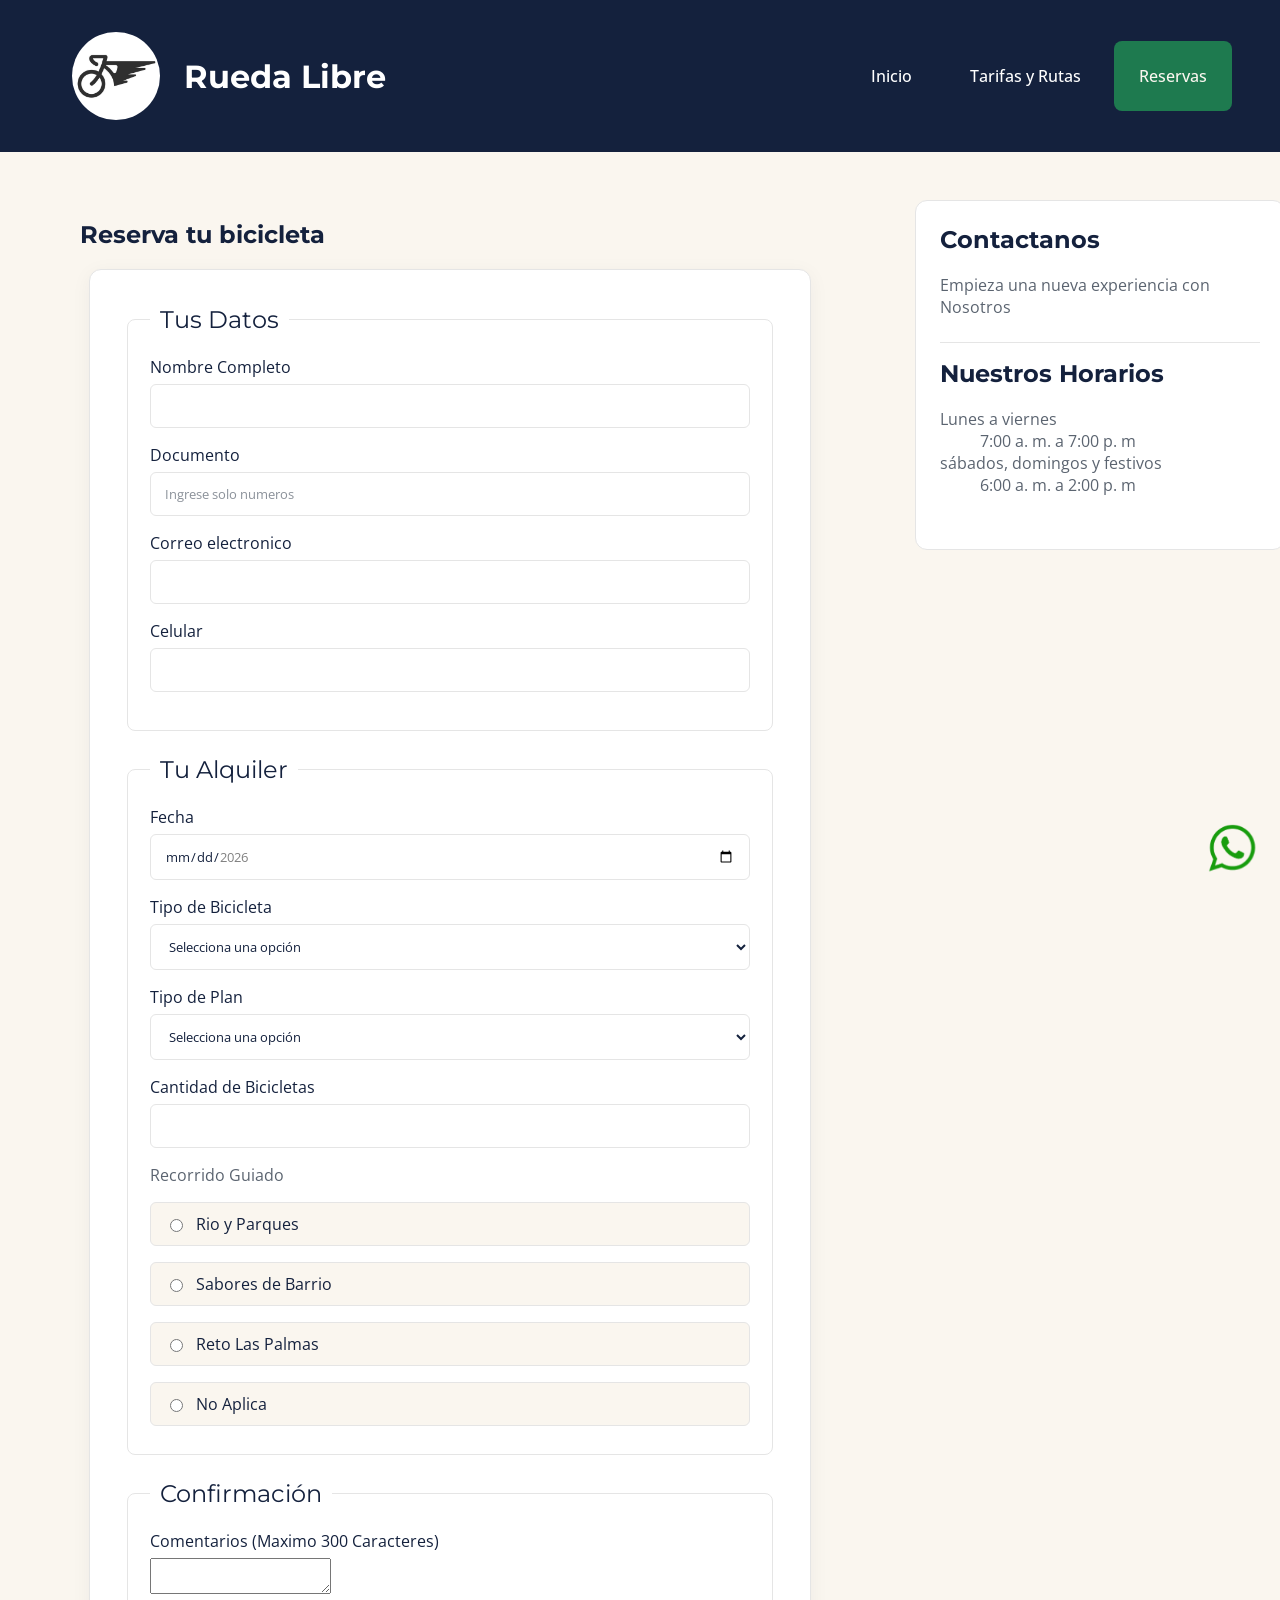
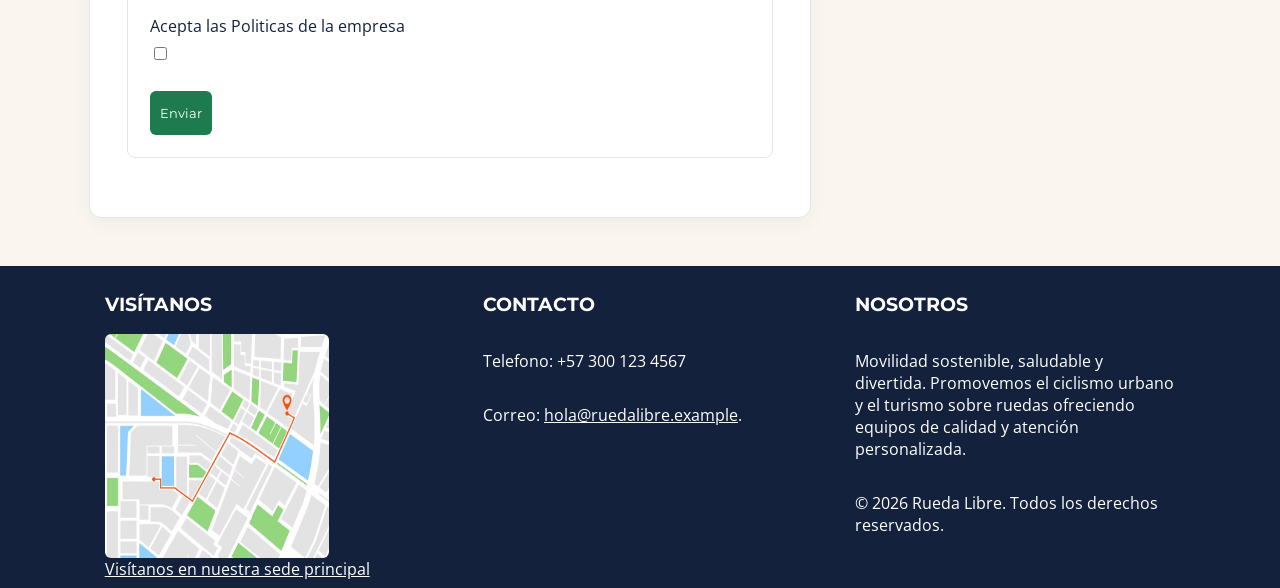
==== commit 8c2e5515: "Se organizan las CSS y se actualiza la bitacora" ====
--- a/paginas/reservas.html
+++ b/paginas/reservas.html
@@ -32,27 +32,12 @@
     
 
 
-    <main>
+    <main id="Main-Form">
+
+        
 
         <section>
             <h1>Reserva tu bicicleta</h1>
-
-
-            <p><a href="mailto:hola@ruedalibre.example" class="link-gen">Empieza una nueva experiencia con Nosotros</a></p>
-
-            <dl>
-
-                <dt>Lunes a viernes</dt>
-                <dd>7:00 a. m. a 7:00 p. m</dd>
-
-                <dt>sábados, domingos y festivos</dt>
-                <dd>6:00 a. m. a 2:00 p. m</dd>
-
-
-            </dl>
-        </section>
-
-        <section>
 
            <form action="#" method="post">
 
@@ -132,8 +117,8 @@
                     <legend>Confirmación</legend>
 
                     <p>
-                        <label for="Coment">Comentarios</label>
-                        <input type="text" id="Coment" name="Coment" maxlength="300">
+                        <label for="Coment">Comentarios (Maximo 300 Caracteres)</label>
+                        <textarea name="Coment" id="Coment" maxlength="300"></textarea>
                     </p>
                     <p>
                         <label for="Politicas">Acepta las Politicas de la empresa</label>
@@ -145,6 +130,25 @@
                 
            </form>
 
+        </section>
+
+        <section id="Reser-Cont">
+            <h2>Contactanos</h2>
+
+
+            <p><a href="mailto:hola@ruedalibre.example" class="link-gen">Empieza una nueva experiencia con Nosotros</a></p>
+
+            <h2>Nuestros Horarios</h2>
+            <dl>
+
+                <dt>Lunes a viernes</dt>
+                <dd>7:00 a. m. a 7:00 p. m</dd>
+
+                <dt>sábados, domingos y festivos</dt>
+                <dd>6:00 a. m. a 2:00 p. m</dd>
+
+
+            </dl>
         </section>
         
 
--- a/css/styles.css
+++ b/css/styles.css
@@ -1,133 +1,219 @@
-:root{
-
-    --Btn-Link:#1E7A4F;
-    --Dest-SecB:#F39A2B;
-    --Title-Header:#14213D;
-    --Background:#FAF6EF;
-    --Sec-Text:#5B6470;
-    --Blancuzco:#FFFFFF;
-    --Division:#E5E5E5;
-    --Font-Title: "Montserrat",Arial,sans-serif;
-    --Font-Text: "Open Sans",Arial, sans-serif;
+/* ==========================================================================
+   1. VARIABLES GLOBALES
+   ========================================================================== */
+
+:root {
+
+    /* Colores */
+    --Btn-Link: #1E7A4F;
+    --Dest-SecB: #F39A2B;
+    --Title-Header: #14213D;
+    --Background: #FAF6EF;
+    --Sec-Text: #5B6470;
+    --Blancuzco: #FFFFFF;
+    --Division: #E5E5E5;
+
+    /* Tipografías */
+    --Font-Title: "Montserrat", Arial, sans-serif;
+    --Font-Text: "Open Sans", Arial, sans-serif;
+
+    /* Tamaños / espaciados */
     --Text-sm: 0.5rem;
     --Text-md: 1.5rem;
     --Text-lg: 3rem;
-    --Logo-Mont:5.5rem;
-    --img-final:14rem;
-    
-
-}
-
-
-
-body{
-
+    --Logo-Mont: 5.5rem;
+    --img-final: 14rem;
+
+}
+
+
+/* ==========================================================================
+   2. BASE Y TIPOGRAFÍA GLOBAL
+   ========================================================================== */
+
+body {
     background-color: var(--Background);
     margin: 0;
-
-}
-
-footer{
-    display: flex; 
-    justify-content: space-around;
+}
+
+/* Títulos */
+h1, h2, h3, legend {
+    color: var(--Title-Header);
+    font-family: var(--Font-Title);
+}
+
+/* Texto y listas */
+p, ul, ol, dl {
+    color: var(--Sec-Text);
+    font-family: var(--Font-Text);
+}
+
+/* Listas dentro de artículos (ol y ul compartían exactamente los mismos estilos) */
+article ol,
+article ul {
+    display: flex;
+    flex-direction: column;
+    gap: var(--Text-sm);
+    padding-left: var(--Text-md);
+}
+
+
+/* ==========================================================================
+   3. ESTRUCTURA: HEADER Y NAVEGACIÓN
+   ========================================================================== */
+
+header {
     background-color: var(--Title-Header);
     font-family: var(--Font-Text);
     color: var(--Blancuzco);
     padding: var(--Text-sm) var(--Text-lg);
+    display: flex;
+    align-items: center;
+    justify-content: space-between;
+}
+
+header div {
+    display: flex;
+    align-items: center;
+}
+
+header h1 {
+    color: var(--Blancuzco);
+}
+
+header img {
+    width: var(--Logo-Mont);       /* Ocupa todo el ancho de su contenedor */
+    height: var(--Logo-Mont);      /* Ocupa todo el alto de su contenedor */
+    object-fit: cover;             /* Evita que la imagen se deforme */
+    border-radius: 50%;
+    margin: var(--Text-md);
+}
+
+/* Navegación */
+nav ul {
+    display: flex;
+    gap: var(--Text-sm);
     list-style: none;
-    
-}
-
-footer section{
-    display: flex; 
-    flex-direction: column;
-    align-items:flex-start;
     flex-wrap: wrap;
-}
-
-footer section p{
-    font-family: var(--Font-Text);
-    max-width: 20rem;
-}
-
-footer h3{
-    font-family: var(--Font-Title);
-    color: var(--Blancuzco);
-}
-
-
-footer a{
-    color: var(--Blancuzco);
-}
-
-header{
-    background-color: var(--Title-Header);
-    font-family: var(--Font-Text);
-    color: var(--Blancuzco);
-    padding: var(--Text-sm) var(--Text-lg);
-    display: flex;    
-    align-items: center; 
-    justify-content: space-between;
-
-}
-
-header div{
-    display: flex;    
-    align-items: center; 
-    
-
-}
+    padding: 0;
+}
+
+nav ul li a {
+    display: block;                      /* Hace que el enlace se comporte como un bloque y llene el li */
+    padding: var(--Text-md) 25px;        /* ¡Ajusta esto! Más padding vertical y horizontal = más área iluminada */
+    color: var(--Blancuzco);
+    text-decoration: none;
+    font-weight: 500;
+    border-radius: var(--Text-sm);       /* Opcional: bordes redondeados suaves */
+    transition: background-color 0.3s;   /* Transición suave */
+}
+
+
+/* ==========================================================================
+   4. ESTRUCTURA: MAIN Y LAYOUT PRINCIPAL
+   ========================================================================== */
 
 main {
-
     padding: var(--Text-lg);
     max-width: 60rem;
     margin: 0 auto;
-
-}
-
-
+}
+
+#Main-Form {
+    max-width: 70rem;
+    display: grid;
+    grid-template-columns: 66% 33%;
+    gap: 6rem;
+}
+
+
+/* ==========================================================================
+   5. ESTRUCTURA: FOOTER
+   ========================================================================== */
+
+footer {
+    display: flex;
+    justify-content: space-around;
+    background-color: var(--Title-Header);
+    font-family: var(--Font-Text);
+    color: var(--Blancuzco);
+    padding: var(--Text-sm) var(--Text-lg);
+}
+
+footer section {
+    display: flex;
+    flex-direction: column;
+    align-items: flex-start;
+    flex-wrap: wrap;
+}
+
+footer section p {
+    color: var(--Blancuzco); /* Mejor contraste sobre el fondo azul oscuro */
+    max-width: 20rem;
+}
+
+footer h3 {
+    font-family: var(--Font-Title);
+    color: var(--Blancuzco);
+}
+
+footer a {
+    color: var(--Blancuzco);
+}
+
+.img-footer {
+    border-radius: 6px;
+    width: var(--img-final);
+    height: var(--img-final);
+}
+
+
+/* ==========================================================================
+   6. TABLAS (Tarifas)
+   ========================================================================== */
 
 table {
-
+    padding-bottom: var(--Text-md);
+    border-bottom: 1px solid var(--Division);
     width: 100%;                  /* Ocupa todo el ancho disponible */
     border-collapse: collapse;
     text-align: left;
     font-family: var(--Font-Text);
-
 }
 
 caption {
-
     font-family: var(--Font-Title);
     margin: var(--Text-lg);
     color: var(--Title-Header);
-
 }
 
 td {
-    padding: 1rem var(--Text-lg); 
+    padding: 1rem var(--Text-lg);
     border-bottom: 1px solid var(--Division);
     color: var(--Sec-Text);
 }
 
 th {
-    padding: 1rem var(--Text-lg); /* Espaciado interno cómodo (arriba/abajo y lados) */
+    padding: 1rem var(--Text-lg);              /* Espaciado interno cómodo (arriba/abajo y lados) */
     border-bottom: 1px solid var(--Division);
-    background-color: var(--Title-Header);    /* Tu fondo azul oscuro */
-    color: var(--Blancuzco);               /* Texto blanco para buen contraste */
-    font-family: var(--Font-Title); /* Tu fuente de títulos */
-    font-weight: 700px;
+    background-color: var(--Title-Header);     /* Tu fondo azul oscuro */
+    color: var(--Blancuzco);                   /* Texto blanco para buen contraste */
+    font-family: var(--Font-Title);            /* Tu fuente de títulos */
+    font-weight: 700;
 }
 
 .Tarifas-Side {
     display: flex;
     flex-direction: column;
     margin: var(--Logo-Mont);
-    }
-
-/* Formulario */
-
+}
+
+
+/* ==========================================================================
+   7. FORMULARIO DE RESERVA
+   ========================================================================== */
+
+/* Contenedor del formulario */
 form {
     max-width: 650px;
     margin: 0 auto;
@@ -147,9 +233,7 @@
 }
 
 legend {
-    font-family: var(--Font-Title);
     font-size: var(--Text-md);
-    color: var(--Title-Header);
     padding: 0 10px;
 }
 
@@ -165,6 +249,7 @@
     color: var(--Title-Header);
 }
 
+/* Campos de entrada */
 input[type="text"],
 input[type="email"],
 input[type="tel"],
@@ -177,7 +262,7 @@
     border-radius: 6px;
     font-family: var(--Font-Text);
     color: var(--Title-Header);
-    box-sizing: border-box; 
+    box-sizing: border-box;
     background-color: var(--Blancuzco);
 }
 
@@ -192,6 +277,7 @@
     box-shadow: 0 0 0 3px rgba(30, 122, 79, 0.15);
 }
 
+/* Opciones tipo lista (radio / checkbox) */
 ul.No-list {
     padding: 0;
     margin: 0;
@@ -211,13 +297,13 @@
     padding: 10px 14px;
     border-radius: 6px;
     border: 1px solid var(--Division);
-
 }
 
 ul.No-list li label:hover {
     border-color: var(--Btn-Link);
 }
 
+/* Botón de envío */
 button[type="submit"] {
     background-color: var(--Btn-Link);
     color: var(--Blancuzco);
@@ -231,179 +317,107 @@
 
 button[type="submit"]:hover {
     background-color: #209e63;
-    
-}
-
-/*Especificos*/
-
-nav ul {
-    display: flex;
-    gap: var(--Text-sm);
-    list-style: none;
-    flex-wrap: wrap;
-    padding: 0;
-}
-
-nav ul li a {
-    display: block; /* Hace que el enlace se comporte como un bloque y llene el li */
-    padding: var(--Text-md) 25px; /* ¡Ajusta esto! Más padding vertical y horizontal = más área iluminada */
-    color: var(--Blancuzco);
+}
+
+/* Resumen de la reserva (columna lateral) */
+#Reser-Cont {
+    padding: var(--Text-md) var(--Text-md);
+    background-color: var(--Blancuzco);
+    max-height: 300px;
+    border-radius: 12px;
+    border: 1px solid var(--Division);
+}
+
+#Reser-Cont h2 {
+    margin-top: 0;
+}
+
+#Reser-Cont p {
+    padding-bottom: var(--Text-md);
+    border-bottom: 1px solid var(--Division);
+}
+
+
+/* ==========================================================================
+   8. COMPONENTES: BOTONES Y ENLACES
+   ========================================================================== */
+
+/* Botón de reserva */
+.Reservation {
     text-decoration: none;
-    font-weight: 500;
-    border-radius: var(--Text-sm); /* Opcional: bordes redondeados suaves */
-    transition: background-color 0.3s; /* Transición suave */
-}
-
-header img {
-
-    width: var(--Logo-Mont);       /* Ocupa todo el ancho de su contenedor */
-    height: var(--Logo-Mont);      /* Ocupa todo el alto de su contenedor */
-    object-fit: cover; /* Evita que la imagen se deforme */
-    border-radius: 50%;
-    margin: var(--Text-md);
-}
-
+    color: var(--Blancuzco);
+    background-color: var(--Btn-Link);
+    border-radius: var(--Text-sm);
+    padding: var(--Text-sm) var(--Text-sm);
+    font-family: var(--Font-Text);
+    cursor: pointer;                            /* Cambia el cursor a una mano */
+    box-shadow: 0 4px 6px rgba(0, 0, 0, 0.1);   /* Sombra suave */
+    transition: all 0.3s ease;                  /* Suaviza todas las transiciones */
+    max-width: 7rem;
+}
+
+.menu {
+    color: var(--Background);
+}
+
+.link-gen {
+    color: var(--Sec-Text);
+    text-decoration: none;
+}
+
+/* Enlace activo del menú */
+.activo {
+    background-color: var(--Btn-Link);
+    color: var(--Background);
+}
+
+
+/* ==========================================================================
+   9. COMPONENTES: SECCIONES DE CONTENIDO
+   ========================================================================== */
+
+/* Quiénes somos */
 .QuienSomos {
-
     display: grid;
     grid-template-columns: repeat(2, 1fr);
     gap: var(--Text-md);
 }
 
-.img-inc { 
+.img-inc {
     border-radius: 6px;
     width: 100%;
     height: 400px;
     object-fit: cover; /* ¡Esta es la clave! Hace que la imagen cubra todo el contenedor recortándose proporcionalmente si es necesario */
     display: block;
-    
-}
-
-header h1{
-
-    color: var(--Blancuzco);
-}
-
-h1,h2,h3,legend{
-
-    color: var(--Title-Header);
-    font-family: var(--Font-Title);
-    
-
-}
-
-p,ul,ol,dl{
-
-    color: var(--Sec-Text);
-    font-family: var(--Font-Text);
-}
-
-article ol{
-    
-    display: flex;
-    flex-direction: column;
-    gap: var(--Text-sm);
-    padding-left: var(--Text-md);
-
-}
-article ul{
-    
-    display: flex;
-    flex-direction: column;
-    gap: var(--Text-sm);
-    padding-left: var(--Text-md);
-
-}
-
-
-/*Clases - ID*/
-
-.No-list {
-    
-    list-style: none;
-}
-
-.img-footer{
-    border-radius: 6px;
-    width: var(--img-final);
-    height: var(--img-final);
-
-}
-
-.Reservation{
-    text-decoration: none;
-    color: var(--Blancuzco);
-    background-color: var(--Btn-Link);
-    border-radius: var(--Text-sm);
-    padding: var(--Text-sm) var(--Text-sm);
-    font-family: var(--Font-Text);
-    cursor: pointer; /* Cambia el cursor a una mano */
-    box-shadow: 0 4px 6px rgba(0, 0, 0, 0.1); /* Sombra suave */
-    transition: all 0.3s ease; /* Suaviza todas las transiciones */
-    max-width: 7rem;
-}
-
-.menu{
-
-    color: var(--Background);
-}
-
-.link-gen{
-
-    color: var(--Sec-Text);
-    text-decoration: none;
-
-}
-
-.activo {
-    background-color: var(--Btn-Link);
-    color: var(--Background);
-
-}
-
-.activo:hover {
-    background-color: #209e63;
-    transform: translateY(-2px);
-    box-shadow: 0 6px 12px rgba(0, 0, 0, 0.15);
-}
-
-.GRutas { 
+}
+
+/* Rutas */
+.GRutas {
     margin: 0;
 }
-/*
-    display: grid;
-    grid-template-columns: repeat(2, 1fr);
-    gap: var(--Text-md);
-    */
-.GRutas section{
-    display: grid;
-    grid-template-columns: auto 1fr;
-    align-items: center;
+
+.GRutas section {
+    display: flex;
+    align-items:center;
     justify-content: space-between;
     margin-bottom: var(--Text-md);
+    border: 0.5px solid var(--Division);
+    border-radius: 6px;
+    background-color: var(--Blancuzco);
 }
 
 .GRutas section article {
-    max-width: 400px;
     display: flex;
     flex-direction: column;
-    gap: 8px; /* Espacio entre el h3 y el p */
-}
-
-.GRutas section article p {
-    margin: 0;
-    /* Evita que palabras muy largas rompan el diseño si las hubiera */
-    word-break: break-word; 
-}
+    margin: var(--Text-sm);
+}
+
 .GRutas img {
-
     width: 10rem;
-    /*
-    border-radius: 6px;
-    height: 17rem;
-    */
-}
-
+    border-radius: 6px;
+}
+
+/* Flota */
 .flota {
     display: grid;
     grid-template-columns: repeat(3, 1fr);
@@ -413,7 +427,7 @@
 .flota article {
     background-color: var(--Blancuzco);
     border: 0.5px solid var(--Division);
-    border-radius: 7px ;
+    border-radius: 7px;
     padding: var(--Text-md);
     display: flex;
     flex-direction: column;
@@ -424,72 +438,72 @@
     width: 150px;
 }
 
-#wpp{
-
+/* Servicios (Alquiler, Recorrido, Taller) */
+#Alquiler, #Recorrido, #Taller {
+    padding: var(--Text-sm) var(--Text-sm);
+    border: 0.5px solid var(--Division);
+    border-radius: var(--Text-sm);
+}
+
+#Alquiler img, #Recorrido img, #Taller img {
+    border-radius: 6px;
+    display: block;
+    object-fit: cover;
+    width: 100%;
+    height: 15rem;
+}
+
+
+/* ==========================================================================
+   10. ELEMENTOS FLOTANTES (WhatsApp)
+   ========================================================================== */
+
+#wpp {
     position: fixed;
     right: var(--Text-md);
     bottom: var(--Text-md);
     z-index: 9999;
-
-}
-
-#wpp img{
-
+}
+
+#wpp img {
     width: var(--Text-lg);
-
-}
-
-#Alquiler, #Recorrido, #Taller{
-
-   padding: var(--Text-sm) var(--Text-sm);
-   border: 0.5px solid var(--Division);
-   border-radius: var(--Text-sm);
-   flex-direction: column;
-   
-
-}
-
-#Alquiler img, #Recorrido img, #Taller img{
-    border-radius: 6px;
-    display: block;
-    object-fit: cover;
-    width: 100%;
-    height: 15rem;
-}
-
-/*Hover focus*/
-
-nav ul li a:hover{
+}
+
+
+/* ==========================================================================
+   11. UTILIDADES
+   ========================================================================== */
+
+.No-list {
+    list-style: none;
+}
+
+
+/* ==========================================================================
+   12. HOVER / FOCUS
+   (Se mantienen al final para respetar el orden de la cascada original)
+   ========================================================================== */
+
+nav ul li a:hover {
     background-color: var(--Sec-Text);
     transform: translateY(-2px);
-
 }
 
 tbody tr:hover {
-    background-color: var(--Division);    /* Un gris muy claro al pasar el cursor */
-}
-
-.Reservation:hover{
-    
-    background-color: #209e63; /* Un verde un poco más oscuro */
-    transform: translateY(-2px); /* Mueve el botón 2 píxeles hacia arriba */
+    background-color: var(--Division); /* Un gris muy claro al pasar el cursor */
+}
+
+.activo:hover,
+.Reservation:hover {
+    background-color: #209e63;                  /* Un verde un poco más oscuro */
+    transform: translateY(-2px);                /* Mueve el botón 2 píxeles hacia arriba */
     box-shadow: 0 6px 12px rgba(0, 0, 0, 0.15); /* Acentúa la sombra */
-
-}
-
-
-footer section a:hover{
-
+}
+
+footer section a:hover {
     background-color: var(--Sec-Text);
-    
-}
-
-.link-gen:hover{
-
-    color: var(--Sec-Text);
-
-}
-
-
-
-
+}
+
+
+
+
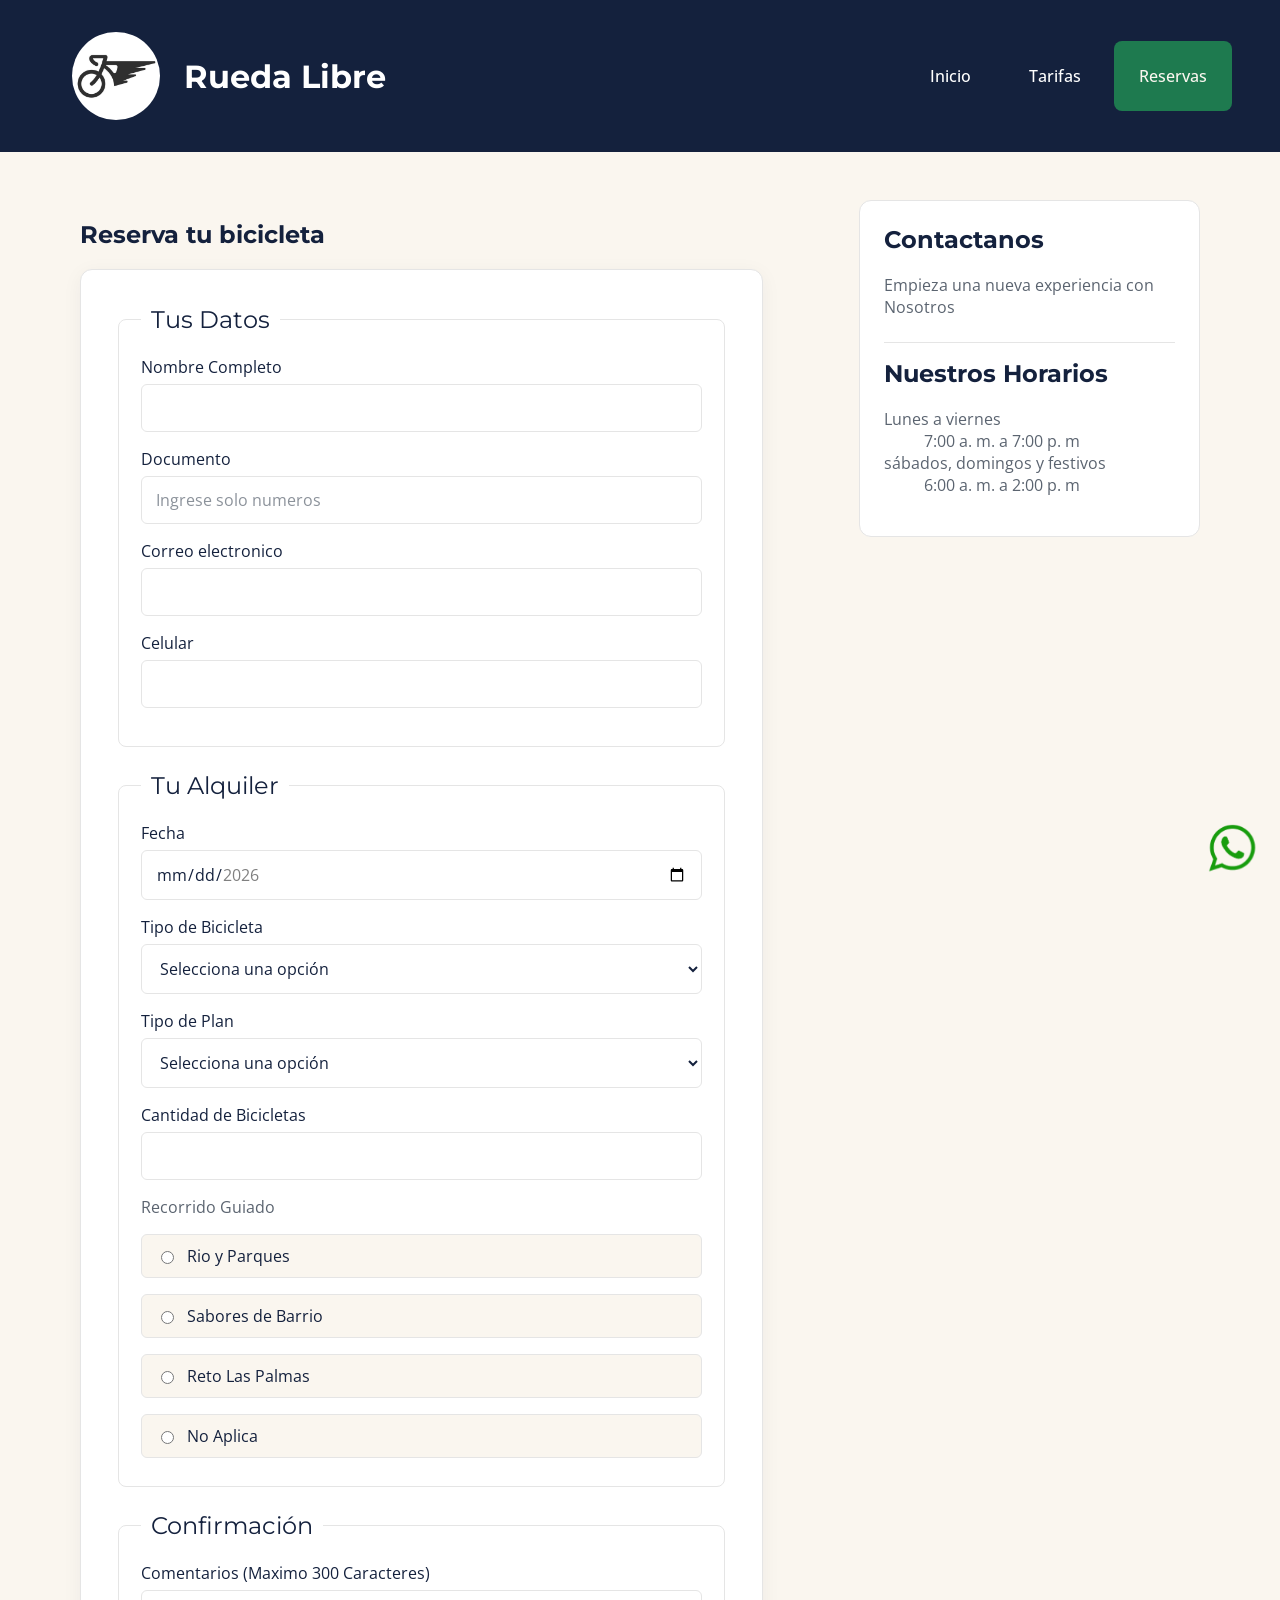
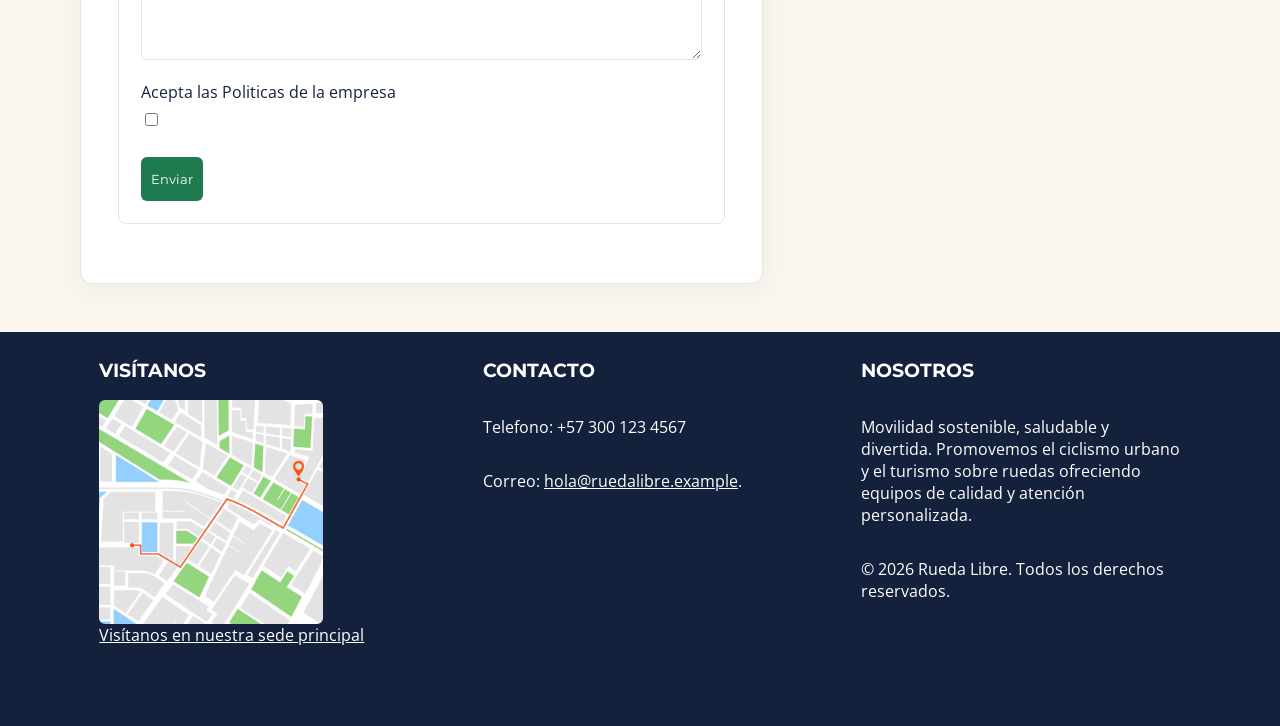
==== commit 4dfcb92a: "v1.5 del proyecto rueda libre, se finaliza semana 2 dia 1, bitacora actualizada y media query aplica" ====
--- a/paginas/reservas.html
+++ b/paginas/reservas.html
@@ -22,7 +22,7 @@
             <ul>
 
                 <li><a href="../index.html">Inicio</a></li>
-                <li><a href="tarifas.html">Tarifas y Rutas</a></li>
+                <li><a href="tarifas.html">Tarifas</a></li>
                 <li><a href="reservas.html" class="activo">Reservas</a></li>
 
             </ul>
@@ -73,7 +73,7 @@
                         <input type="date" id="FAlquiler" name="FAlquiler" min="2026-11-01" max="2026-12-31" title="El campo está incompleto o contiene una fecha no válida" required>
                     </p>
                     <p>
-                        <label for="TypeCicle">Tipo de Bicicleta</label>
+                        <label for="TypePlan">Tipo de Bicicleta</label>
                         <select name="TypeCicle" id="TypeCicle" required title="Selecciona una opción">
                             <option value="">Selecciona una opción</option>
                             <option value="Urbana">Urbana</option>
@@ -82,8 +82,8 @@
                         </select>
                     </p>
                     <p>
-                        <label for="TypeCicle">Tipo de Plan</label>
-                        <select name="TypeCicle" id="TypeCicle" required>
+                        <label for="TypePlan">Tipo de Plan</label>
+                        <select name="TypePlan" id="TypePlan" required>
                             <option value="">Selecciona una opción</option>
                             <option value="OneHour">1 Hora</option>
                             <option value="HalfDay">Medio Dia</option>
--- a/css/styles.css
+++ b/css/styles.css
@@ -1,5 +1,19 @@
 /* ==========================================================================
-   1. VARIABLES GLOBALES
+   RUEDA LIBRE · styles.css (mobile first)
+
+   Orden del archivo:
+   1. Variables
+   2. Base (sin media query = versión móvil, una columna)
+   3. Tablet   (min-width: 768px)
+   4. Escritorio (min-width: 1200px)
+
+   Regla de oro: las media queries van SIEMPRE al final, después de la base,
+   para que ganen la cascada sin necesidad de subir la especificidad.
+   ========================================================================== */
+
+
+/* ==========================================================================
+   1. VARIABLES
    ========================================================================== */
 
 :root {
@@ -17,23 +31,43 @@
     --Font-Title: "Montserrat", Arial, sans-serif;
     --Font-Text: "Open Sans", Arial, sans-serif;
 
-    /* Tamaños / espaciados */
-    --Text-sm: 0.5rem;
-    --Text-md: 1.5rem;
-    --Text-lg: 3rem;
-    --Logo-Mont: 5.5rem;
+    /* Escala de espaciado: FIJA, no se redefine en las media queries.
+       (antes: --Text-sm, --Text-md, --Text-lg) */
+    --space-xs: 0.5rem;
+    --space-sm: 1rem;
+    --space-md: 1.5rem;
+    --space-lg: 3rem;
+
+    /* Radios (antes se reutilizaba --Text-sm como radio) */
+    --radius-sm: 6px;
+    --radius-md: 8px;
+    --radius-lg: 12px;
+
+    /* Tokens que SÍ cambian por pantalla. Aquí van los valores móvil;
+       tablet y escritorio los redefinen al final del archivo. */
+    --page-pad: 1rem;              /* relleno de header, main y footer */
+    --logo-size: 3.5rem;           /* antes --Logo-Mont (5.5rem) */
+    --cell-pad: 0.5rem 0.35rem;    /* relleno de td y th */
+
     --img-final: 14rem;
-
 }
 
 
 /* ==========================================================================
-   2. BASE Y TIPOGRAFÍA GLOBAL
+   2. BASE (MÓVIL)
    ========================================================================== */
+
+/* ---------- 2.1 Global ---------- */
 
 body {
     background-color: var(--Background);
     margin: 0;
+}
+
+/* Ninguna imagen del sitio puede ser más ancha que su contenedor */
+img {
+    max-width: 100%;
+    height: auto;
 }
 
 /* Títulos */
@@ -48,107 +82,114 @@
     font-family: var(--Font-Text);
 }
 
-/* Listas dentro de artículos (ol y ul compartían exactamente los mismos estilos) */
+/* Listas dentro de artículos */
 article ol,
 article ul {
     display: flex;
     flex-direction: column;
-    gap: var(--Text-sm);
-    padding-left: var(--Text-md);
-}
-
-
-/* ==========================================================================
-   3. ESTRUCTURA: HEADER Y NAVEGACIÓN
-   ========================================================================== */
+    gap: var(--space-xs);
+    padding-left: var(--space-md);
+}
+
+
+/* ---------- 2.2 Header y navegación ---------- */
+/* Móvil: nombre arriba y menú debajo, todo centrado */
 
 header {
     background-color: var(--Title-Header);
     font-family: var(--Font-Text);
     color: var(--Blancuzco);
-    padding: var(--Text-sm) var(--Text-lg);
-    display: flex;
+    padding: var(--space-xs) var(--page-pad);
+    display: flex;
+    flex-direction: column;
     align-items: center;
-    justify-content: space-between;
 }
 
 header div {
     display: flex;
     align-items: center;
+    justify-content: center;
 }
 
 header h1 {
     color: var(--Blancuzco);
+    margin: 0;
+    font-size: 1.5rem;
 }
 
 header img {
-    width: var(--Logo-Mont);       /* Ocupa todo el ancho de su contenedor */
-    height: var(--Logo-Mont);      /* Ocupa todo el alto de su contenedor */
-    object-fit: cover;             /* Evita que la imagen se deforme */
+    width: var(--logo-size);
+    height: var(--logo-size);
+    object-fit: cover;               /* Evita que la imagen se deforme */
     border-radius: 50%;
-    margin: var(--Text-md);
-}
-
-/* Navegación */
+    margin: var(--space-xs);
+}
+
 nav ul {
     display: flex;
-    gap: var(--Text-sm);
+    flex-wrap: wrap;
+    justify-content: center;
+    gap: var(--space-xs);
     list-style: none;
-    flex-wrap: wrap;
+    margin: 0;
     padding: 0;
+    margin-top: 1rem;
+    
 }
 
 nav ul li a {
-    display: block;                      /* Hace que el enlace se comporte como un bloque y llene el li */
-    padding: var(--Text-md) 25px;        /* ¡Ajusta esto! Más padding vertical y horizontal = más área iluminada */
+    display: block;
+    padding: 0.75rem 1rem;
     color: var(--Blancuzco);
     text-decoration: none;
     font-weight: 500;
-    border-radius: var(--Text-sm);       /* Opcional: bordes redondeados suaves */
-    transition: background-color 0.3s;   /* Transición suave */
-}
-
-
-/* ==========================================================================
-   4. ESTRUCTURA: MAIN Y LAYOUT PRINCIPAL
-   ========================================================================== */
+    border-radius: var(--radius-md);
+    transition: background-color 0.3s;
+}
+
+
+/* ---------- 2.3 Main ---------- */
 
 main {
-    padding: var(--Text-lg);
+    padding: var(--page-pad);
     max-width: 60rem;
     margin: 0 auto;
 }
 
+/* Página de reservas: formulario y resumen en una sola columna.
+   minmax(0, 1fr) evita que un hijo ancho (input date, tabla) estire la columna. */
 #Main-Form {
     max-width: 70rem;
     display: grid;
-    grid-template-columns: 66% 33%;
-    gap: 6rem;
-}
-
-
-/* ==========================================================================
-   5. ESTRUCTURA: FOOTER
-   ========================================================================== */
+    grid-template-columns: minmax(0, 1fr);
+    gap: var(--space-md);
+}
+
+
+/* ---------- 2.4 Footer ---------- */
 
 footer {
     display: flex;
-    justify-content: space-around;
+    flex-direction: column;
+    align-items: center;
+    gap: var(--space-md);
+    text-align: center;
     background-color: var(--Title-Header);
     font-family: var(--Font-Text);
     color: var(--Blancuzco);
-    padding: var(--Text-sm) var(--Text-lg);
+    padding: var(--space-xs) var(--page-pad);
+    padding-bottom: 5rem;
 }
 
 footer section {
     display: flex;
     flex-direction: column;
-    align-items: flex-start;
+    align-items: center;
     flex-wrap: wrap;
 }
 
 footer section p {
-    color: var(--Blancuzco); /* Mejor contraste sobre el fondo azul oscuro */
+    color: var(--Blancuzco);
     max-width: 20rem;
 }
 
@@ -161,79 +202,80 @@
     color: var(--Blancuzco);
 }
 
+/* Ancho preferido de 14rem, pero nunca más que el contenedor.
+   aspect-ratio + object-fit evitan que la imagen se deforme. */
 .img-footer {
-    border-radius: 6px;
+    border-radius: var(--radius-sm);
     width: var(--img-final);
-    height: var(--img-final);
-}
-
-
-/* ==========================================================================
-   6. TABLAS (Tarifas)
-   ========================================================================== */
+    height: auto;
+    aspect-ratio: 1 / 1;
+    object-fit: cover;
+}
+
+
+/* ---------- 2.5 Tablas (Tarifas) ---------- */
+/* Móvil: letra y relleno pequeños para que quepan sin scroll lateral */
 
 table {
-    padding-bottom: var(--Text-md);
     border-bottom: 1px solid var(--Division);
-    width: 100%;                  /* Ocupa todo el ancho disponible */
+    width: 100%;
     border-collapse: collapse;
     text-align: left;
     font-family: var(--Font-Text);
+    font-size: 0.8rem;
 }
 
 caption {
     font-family: var(--Font-Title);
-    margin: var(--Text-lg);
+    margin: var(--space-sm);
     color: var(--Title-Header);
 }
 
 td {
-    padding: 1rem var(--Text-lg);
+    padding: var(--cell-pad);
     border-bottom: 1px solid var(--Division);
     color: var(--Sec-Text);
 }
 
 th {
-    padding: 1rem var(--Text-lg);              /* Espaciado interno cómodo (arriba/abajo y lados) */
+    padding: var(--cell-pad);
     border-bottom: 1px solid var(--Division);
-    background-color: var(--Title-Header);     /* Tu fondo azul oscuro */
-    color: var(--Blancuzco);                   /* Texto blanco para buen contraste */
-    font-family: var(--Font-Title);            /* Tu fuente de títulos */
+    background-color: var(--Title-Header);
+    color: var(--Blancuzco);
+    font-family: var(--Font-Title);
     font-weight: 700;
 }
 
 .Tarifas-Side {
     display: flex;
     flex-direction: column;
-    margin: var(--Logo-Mont);
-}
-
-
-/* ==========================================================================
-   7. FORMULARIO DE RESERVA
-   ========================================================================== */
-
-/* Contenedor del formulario */
+    margin: var(--space-md) 0;
+}
+
+
+/* ---------- 2.6 Formulario de reserva ---------- */
+
 form {
     max-width: 650px;
     margin: 0 auto;
     background: var(--Blancuzco);
-    padding: 35px;
-    border-radius: 12px;
+    padding: 0.75rem;
+    border-radius: var(--radius-lg);
     border: 1px solid var(--Division);
     box-shadow: 0 4px 20px rgba(20, 33, 61, 0.05);
 }
 
 fieldset {
+    min-width: 0;                 /* un fieldset no se encoge sin esto */
     border: 1px solid var(--Division);
-    border-radius: 8px;
-    padding: 22px;
+    border-radius: var(--radius-md);
+    padding: 1rem;
     margin-bottom: 24px;
     background-color: var(--Blancuzco);
 }
 
 legend {
-    font-size: var(--Text-md);
+    font-size: 1.25rem;
     padding: 0 10px;
 }
 
@@ -249,29 +291,37 @@
     color: var(--Title-Header);
 }
 
-/* Campos de entrada */
+/* Campos de entrada (se agregó textarea, que no tenía estilos).
+   font-size 1rem evita el zoom automático de iOS al enfocar un campo. */
 input[type="text"],
 input[type="email"],
 input[type="tel"],
 input[type="date"],
 input[type="number"],
-select {
+select,
+textarea {
     width: 100%;
+    min-width: 0;
     padding: 12px 14px;
     border: 1px solid var(--Division);
-    border-radius: 6px;
+    border-radius: var(--radius-sm);
     font-family: var(--Font-Text);
+    font-size: 1rem;
     color: var(--Title-Header);
     box-sizing: border-box;
     background-color: var(--Blancuzco);
 }
 
+textarea {
+    resize: vertical;
+}
+
 input::placeholder {
     color: var(--Sec-Text);
     opacity: 0.7;
 }
 
-input:focus, select:focus {
+input:focus, select:focus, textarea:focus {
     outline: none;
     border-color: var(--Btn-Link);
     box-shadow: 0 0 0 3px rgba(30, 122, 79, 0.15);
@@ -283,7 +333,7 @@
     margin: 0;
     display: flex;
     flex-direction: column;
-    gap: 10px; /* Espaciado uniforme entre opciones */
+    gap: 10px;
 }
 
 ul.No-list li label {
@@ -295,7 +345,7 @@
     cursor: pointer;
     background-color: var(--Background);
     padding: 10px 14px;
-    border-radius: 6px;
+    border-radius: var(--radius-sm);
     border: 1px solid var(--Division);
 }
 
@@ -310,7 +360,7 @@
     border: none;
     padding: 14px 10px;
     font-family: var(--Font-Title);
-    border-radius: 6px;
+    border-radius: var(--radius-sm);
     cursor: pointer;
     margin-top: 10px;
 }
@@ -319,13 +369,19 @@
     background-color: #209e63;
 }
 
-/* Resumen de la reserva (columna lateral) */
+/* Resumen de la reserva.
+   Se quitó max-height: 300px (cortaba el texto al angostarse la columna);
+   align-self: start logra que no se estire a la altura del formulario. */
 #Reser-Cont {
-    padding: var(--Text-md) var(--Text-md);
+    align-self: start;
+    padding: var(--space-md);
     background-color: var(--Blancuzco);
-    max-height: 300px;
-    border-radius: 12px;
+    border-radius: var(--radius-lg);
     border: 1px solid var(--Division);
+    box-sizing: border-box;
+    width: 100%;
+    max-width: 25rem;   /* ≈ 480 px; ajústalo a tu gusto */
+    margin: 0 auto; 
 }
 
 #Reser-Cont h2 {
@@ -333,31 +389,24 @@
 }
 
 #Reser-Cont p {
-    padding-bottom: var(--Text-md);
+    padding-bottom: var(--space-md);
     border-bottom: 1px solid var(--Division);
 }
 
 
-/* ==========================================================================
-   8. COMPONENTES: BOTONES Y ENLACES
-   ========================================================================== */
-
-/* Botón de reserva */
+/* ---------- 2.7 Botones y enlaces ---------- */
+
 .Reservation {
     text-decoration: none;
     color: var(--Blancuzco);
     background-color: var(--Btn-Link);
-    border-radius: var(--Text-sm);
-    padding: var(--Text-sm) var(--Text-sm);
+    border-radius: var(--radius-md);
+    padding: var(--space-xs);
     font-family: var(--Font-Text);
-    cursor: pointer;                            /* Cambia el cursor a una mano */
-    box-shadow: 0 4px 6px rgba(0, 0, 0, 0.1);   /* Sombra suave */
-    transition: all 0.3s ease;                  /* Suaviza todas las transiciones */
+    cursor: pointer;
+    box-shadow: 0 4px 6px rgba(0, 0, 0, 0.1);
+    transition: all 0.3s ease;
     max-width: 7rem;
-}
-
-.menu {
-    color: var(--Background);
 }
 
 .link-gen {
@@ -372,117 +421,113 @@
 }
 
 
-/* ==========================================================================
-   9. COMPONENTES: SECCIONES DE CONTENIDO
-   ========================================================================== */
-
-/* Quiénes somos */
+/* ---------- 2.8 Secciones de contenido ---------- */
+
+/* Portada / Quiénes somos: una columna en móvil */
 .QuienSomos {
     display: grid;
-    grid-template-columns: repeat(2, 1fr);
-    gap: var(--Text-md);
+    grid-template-columns: minmax(0, 1fr);
+    gap: var(--space-md);
 }
 
 .img-inc {
-    border-radius: 6px;
+    border-radius: var(--radius-sm);
     width: 100%;
-    height: 400px;
-    object-fit: cover; /* ¡Esta es la clave! Hace que la imagen cubra todo el contenedor recortándose proporcionalmente si es necesario */
+    height: 14rem;
+    object-fit: cover;
     display: block;
 }
 
-/* Rutas */
+/* Galería de rutas: tarjeta en columna, imagen a todo el ancho */
 .GRutas {
     margin: 0;
 }
 
 .GRutas section {
     display: flex;
-    align-items:center;
+    flex-direction: column;
+    align-items: stretch;
     justify-content: space-between;
-    margin-bottom: var(--Text-md);
+    margin-bottom: var(--space-md);
     border: 0.5px solid var(--Division);
-    border-radius: 6px;
+    border-radius: var(--radius-sm);
     background-color: var(--Blancuzco);
 }
 
 .GRutas section article {
     display: flex;
     flex-direction: column;
-    margin: var(--Text-sm);
+    margin: var(--space-xs);
 }
 
 .GRutas img {
-    width: 10rem;
-    border-radius: 6px;
-}
-
-/* Flota */
+    width: 100%;
+    height: 12rem;
+    object-fit: cover;
+    border-radius: var(--radius-sm);
+}
+
+/* Flota: una columna en móvil */
 .flota {
     display: grid;
-    grid-template-columns: repeat(3, 1fr);
-    gap: var(--Text-md);
+    grid-template-columns: minmax(1fr, 1fr);
+    gap: var(--space-md);
+    width: 17rem;
+    margin: 0 auto;
 }
 
 .flota article {
     background-color: var(--Blancuzco);
     border: 0.5px solid var(--Division);
-    border-radius: 7px;
-    padding: var(--Text-md);
+    border-radius: var(--radius-sm);
+    padding: var(--space-md);
     display: flex;
     flex-direction: column;
 }
 
 .flota img {
-    border-radius: 6px;
+    border-radius: var(--radius-sm);
     width: 150px;
 }
 
 /* Servicios (Alquiler, Recorrido, Taller) */
 #Alquiler, #Recorrido, #Taller {
-    padding: var(--Text-sm) var(--Text-sm);
+    padding: var(--space-xs);
     border: 0.5px solid var(--Division);
-    border-radius: var(--Text-sm);
+    border-radius: var(--radius-md);
 }
 
 #Alquiler img, #Recorrido img, #Taller img {
-    border-radius: 6px;
+    border-radius: var(--radius-sm);
     display: block;
     object-fit: cover;
     width: 100%;
-    height: 15rem;
-}
-
-
-/* ==========================================================================
-   10. ELEMENTOS FLOTANTES (WhatsApp)
-   ========================================================================== */
+    height: 12rem;
+}
+
+
+/* ---------- 2.9 Elementos flotantes (WhatsApp) ---------- */
 
 #wpp {
     position: fixed;
-    right: var(--Text-md);
-    bottom: var(--Text-md);
+    right: var(--space-md);
+    bottom: var(--space-md);
     z-index: 9999;
 }
 
 #wpp img {
-    width: var(--Text-lg);
-}
-
-
-/* ==========================================================================
-   11. UTILIDADES
-   ========================================================================== */
+    width: 3rem;
+}
+
+
+/* ---------- 2.10 Utilidades ---------- */
 
 .No-list {
     list-style: none;
 }
 
 
-/* ==========================================================================
-   12. HOVER / FOCUS
-   (Se mantienen al final para respetar el orden de la cascada original)
-   ========================================================================== */
+/* ---------- 2.11 Hover / focus ---------- */
 
 nav ul li a:hover {
     background-color: var(--Sec-Text);
@@ -490,14 +535,14 @@
 }
 
 tbody tr:hover {
-    background-color: var(--Division); /* Un gris muy claro al pasar el cursor */
+    background-color: var(--Division);
 }
 
 .activo:hover,
 .Reservation:hover {
-    background-color: #209e63;                  /* Un verde un poco más oscuro */
-    transform: translateY(-2px);                /* Mueve el botón 2 píxeles hacia arriba */
-    box-shadow: 0 6px 12px rgba(0, 0, 0, 0.15); /* Acentúa la sombra */
+    background-color: #209e63;
+    transform: translateY(-2px);
+    box-shadow: 0 6px 12px rgba(0, 0, 0, 0.15);
 }
 
 footer section a:hover {
@@ -505,5 +550,143 @@
 }
 
 
-
-
+/* ==========================================================================
+   3. TABLET (min-width: 768px)
+   Aquí se recupera la distribución del MiniReto 1 en encabezado y pie.
+   ========================================================================== */
+
+@media (min-width: 768px) {
+
+    /* Tokens por pantalla */
+    :root {
+        --page-pad: 2rem;
+        --logo-size: 5.5rem;
+        --cell-pad: 0.75rem 1.5rem;
+    }
+
+    /* Encabezado: nombre a la izquierda, menú a la derecha */
+    header {
+        flex-direction: row;
+        justify-content: space-between;
+    }
+
+    header h1 {
+        margin: 0.67em 0;
+        font-size: 2rem;
+    }
+
+    header img {
+        margin: var(--space-md);
+    }
+
+    nav ul {
+        justify-content: flex-start;
+        margin: 1rem 0;
+    }
+
+    nav ul li a {
+        padding: var(--space-md) 25px;
+    }
+
+    /* Portada */
+    .QuienSomos {
+        grid-template-columns: repeat(2, minmax(0, 1fr));
+    }
+
+    .img-inc {
+        height: 400px;
+    }
+
+    /* Servicios */
+    #Alquiler img, #Recorrido img, #Taller img {
+        height: 15rem;
+    }
+
+    /* Flota: 2 columnas (con 3 la tarjeta queda muy angosta a 768 px) */
+    .flota {
+        grid-template-columns: repeat(2, minmax(0, 1fr));
+        width: 45rem;
+        margin: 0 auto;
+    }
+
+    /* Galería de rutas: imagen a la derecha, como el MiniReto 1 */
+    .GRutas section {
+        flex-direction: row;
+        align-items: center;
+    }
+
+    .GRutas img {
+        width: 10rem;
+        height: auto;
+    }
+
+    /* Tablas */
+    table {
+        font-size: 1rem;
+    }
+
+    caption {
+        margin: var(--space-lg);
+    }
+
+    .Tarifas-Side {
+        margin: 5.5rem;
+    }
+
+    /* Reservas (sigue en una columna; el resumen aún no cabe al lado) */
+    #Main-Form {
+        gap: var(--space-lg);
+    }
+
+    form {
+        padding: 35px;
+    }
+
+    fieldset {
+        padding: 22px;
+    }
+
+    legend {
+        font-size: var(--space-md);
+    }
+
+    /* Pie: tres secciones en fila */
+    footer {
+        flex-direction: row;
+        align-items: stretch;
+        justify-content: space-around;
+        gap: var(--space-sm);
+        text-align: left;
+    }
+
+    footer section {
+        align-items: flex-start;
+    }
+}
+
+
+/* ==========================================================================
+   4. ESCRITORIO (min-width: 1200px)
+   ========================================================================== */
+
+@media (min-width: 1200px) {
+
+    /* Tokens por pantalla: vuelven a los valores originales */
+    :root {
+        --page-pad: var(--space-lg);
+        --cell-pad: 1rem var(--space-lg);
+    }
+
+    /* Flota: 3 columnas */
+    .flota {
+        grid-template-columns: repeat(3, minmax(0, 1fr));
+        width: 100%;
+        margin: 0 auto;
+    }
+
+    /* Reservas: formulario + resumen lado a lado */
+    #Main-Form {
+        grid-template-columns: 2fr 1fr;
+        gap: 6rem;
+    }
+}
